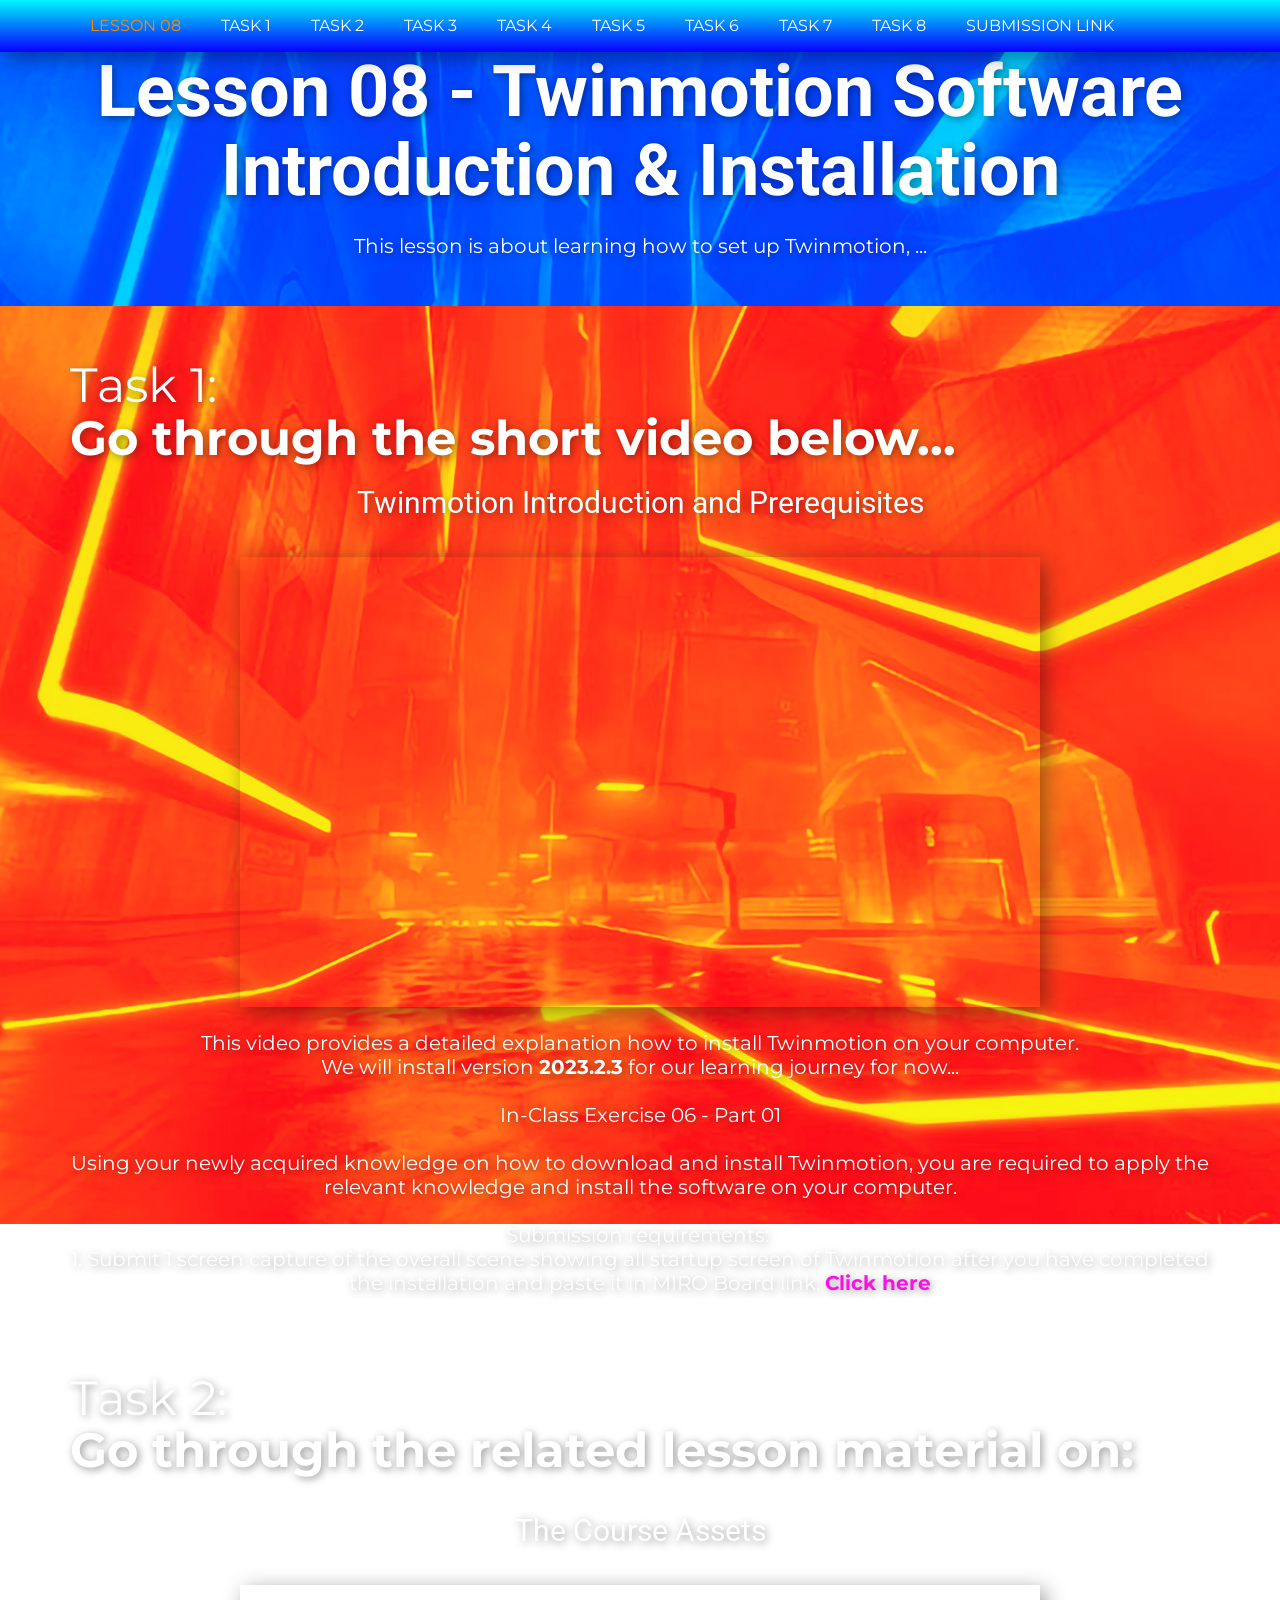
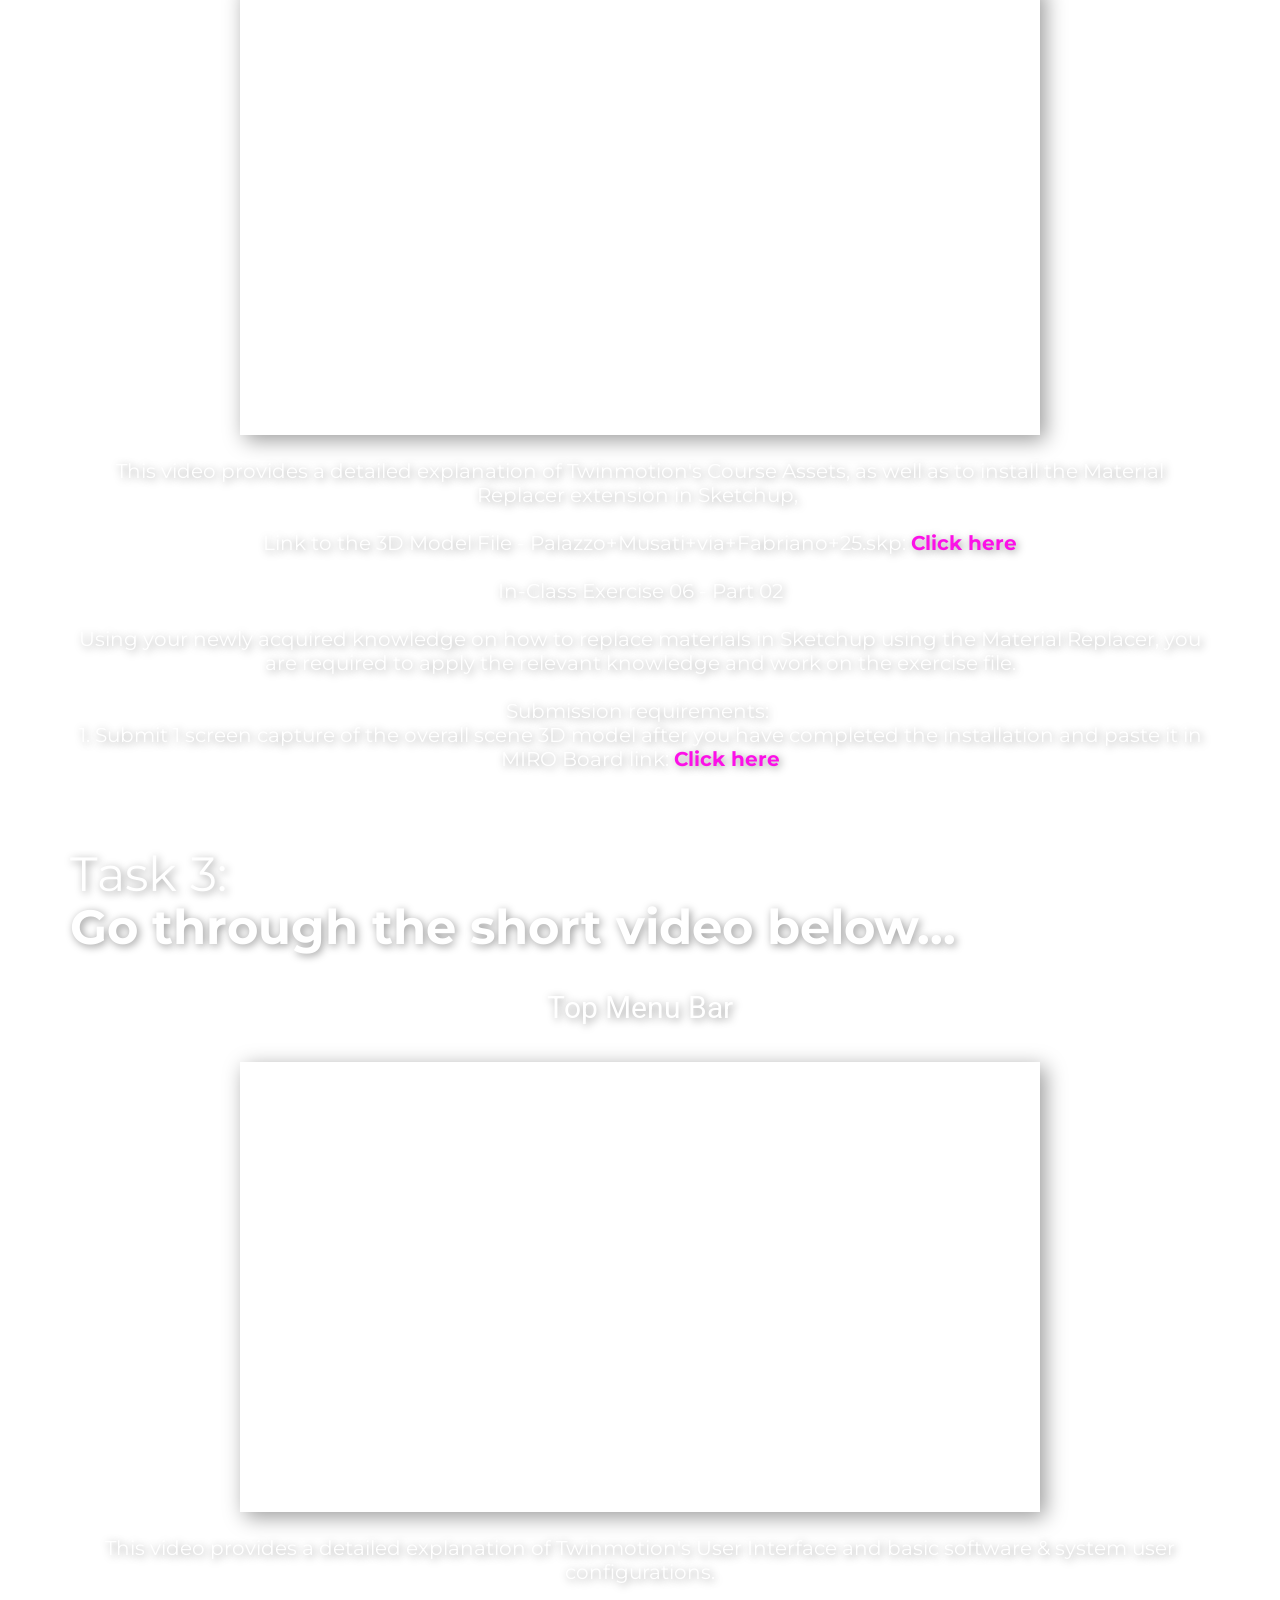
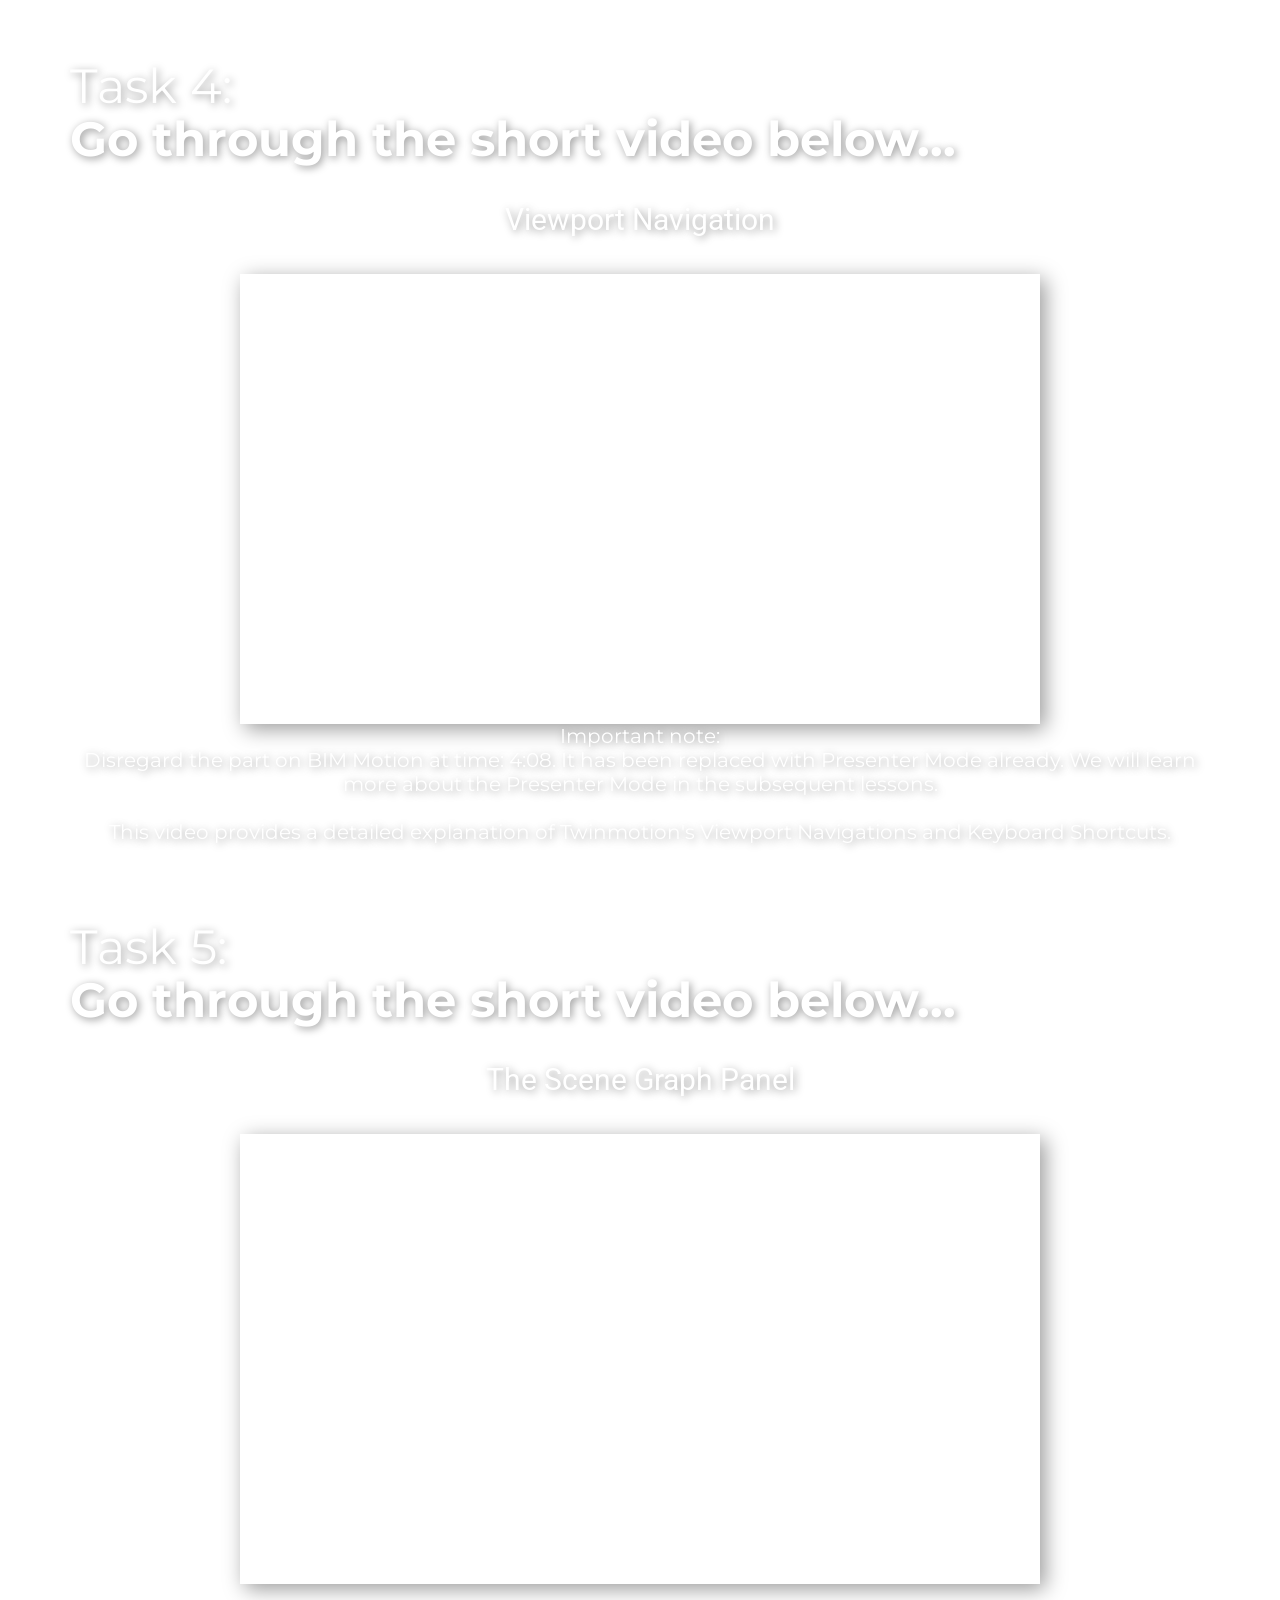
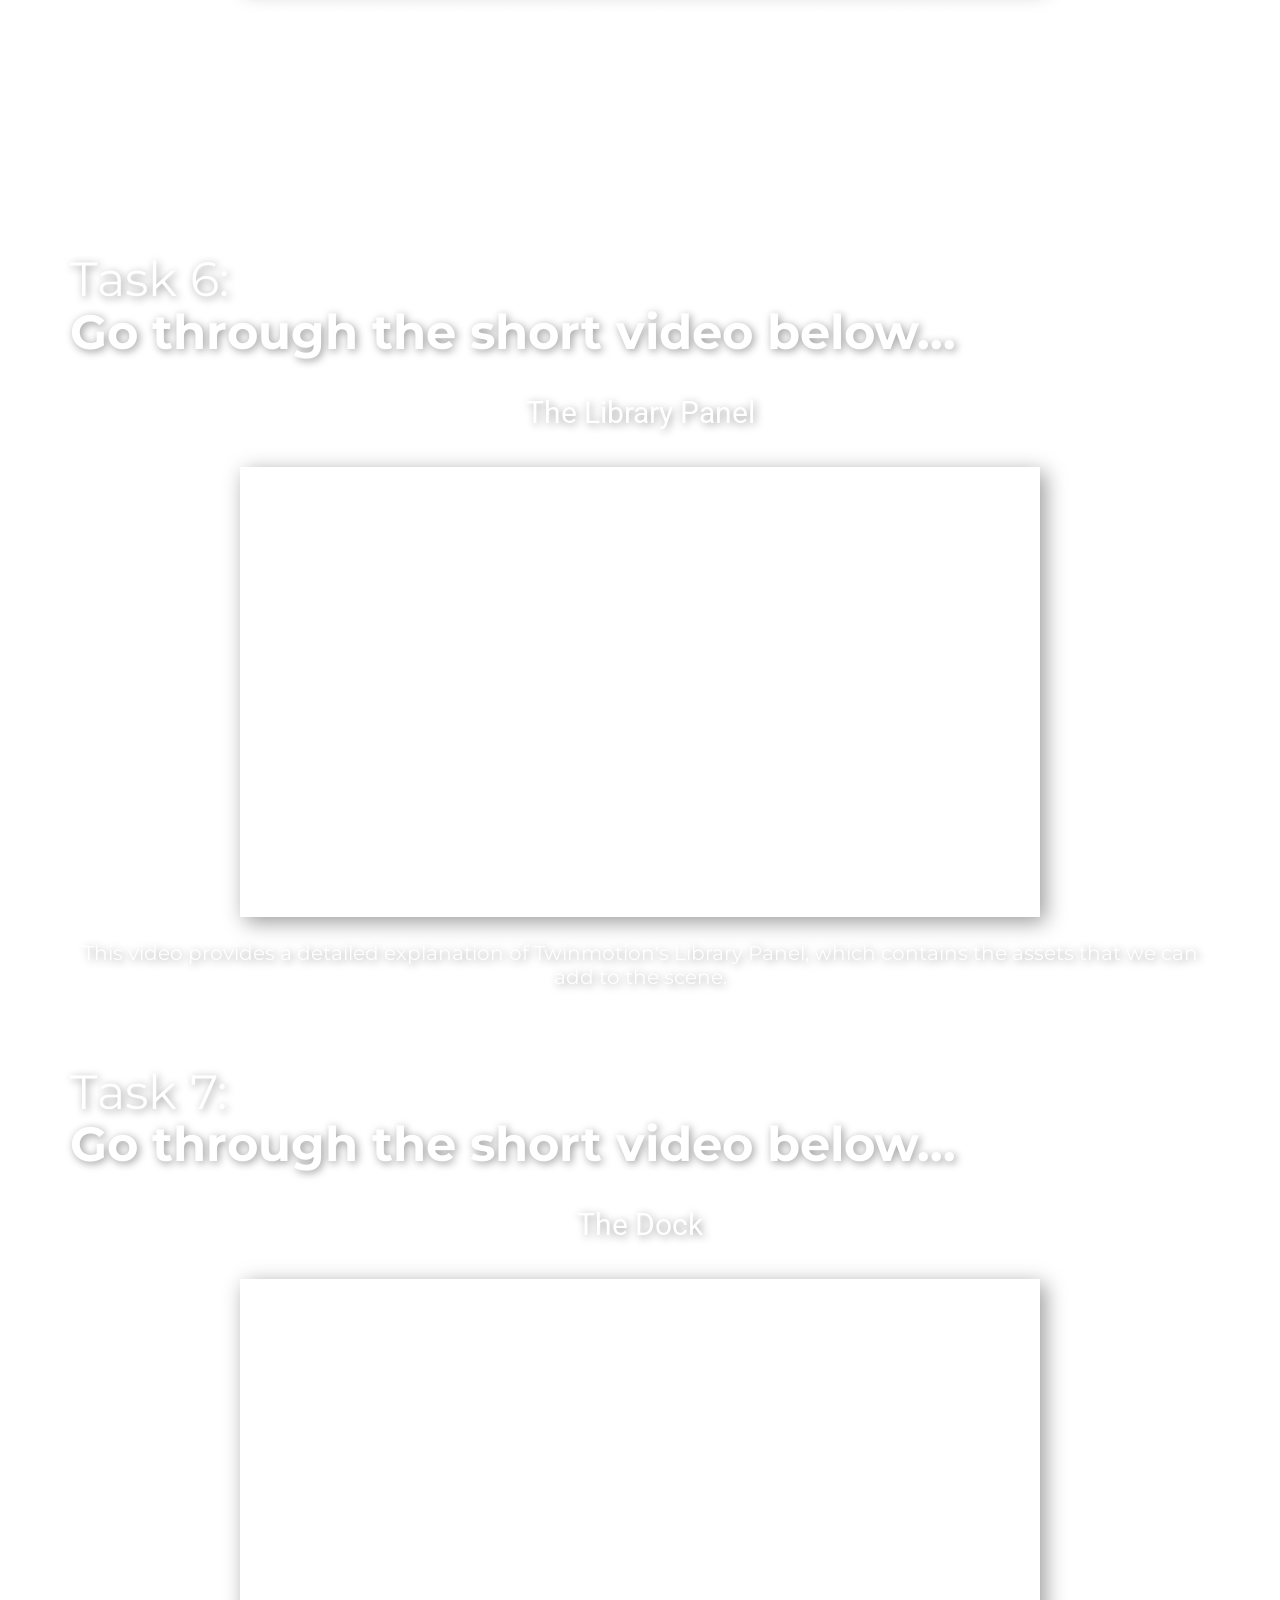
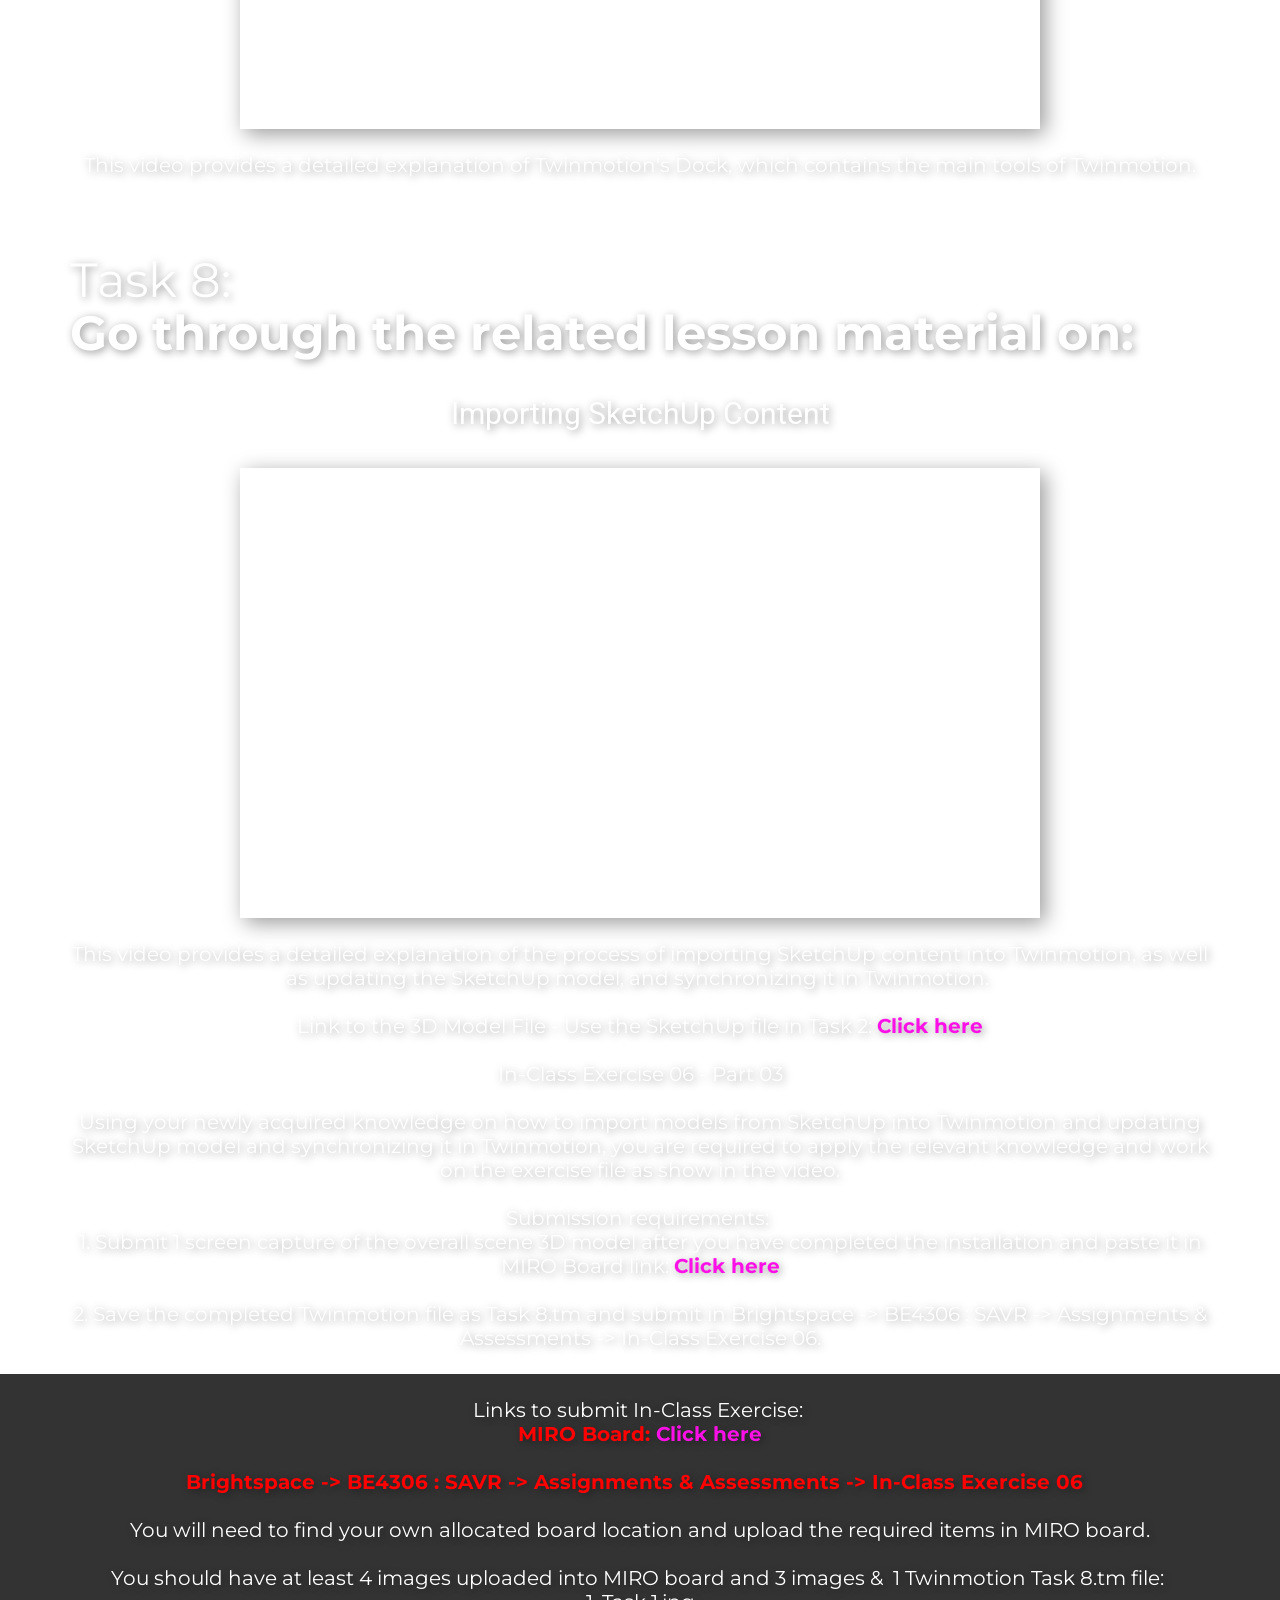
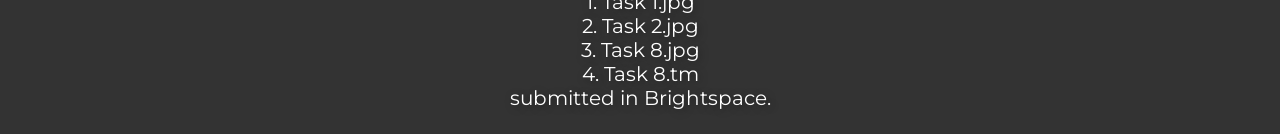
==== Lesson-08.html @ 8f40a0b5 "Add files via upload" ====
<!DOCTYPE html>
<html style="font-size: 16px;" lang="en"><head>
    <meta name="viewport" content="width=device-width, initial-scale=1.0">
    <meta charset="utf-8">
    <meta name="keywords" content="Lesson 01 -&nbsp;Lesson Title Name, Topic Title 01:Topic Name, Topic Title 02:Topic Name">
    <meta name="description" content="">
    <title>Lesson 08</title>
    <link rel="stylesheet" href="nicepage.css" media="screen">
<link rel="stylesheet" href="Lesson-08.css" media="screen">
    <script class="u-script" type="text/javascript" src="jquery.js" defer=""></script>
    <script class="u-script" type="text/javascript" src="nicepage.js" defer=""></script>
    <meta name="generator" content="Nicepage 5.11.4, nicepage.com">
    <link id="u-theme-google-font" rel="stylesheet" href="https://fonts.googleapis.com/css?family=Roboto:100,100i,300,300i,400,400i,500,500i,700,700i,900,900i|Open+Sans:300,300i,400,400i,500,500i,600,600i,700,700i,800,800i">
    <link id="u-page-google-font" rel="stylesheet" href="https://fonts.googleapis.com/css?family=Montserrat:100,100i,200,200i,300,300i,400,400i,500,500i,600,600i,700,700i,800,800i,900,900i">
    
    
    
    
    
    
    
    
    
    
    
    
    <script type="application/ld+json">{
		"@context": "http://schema.org",
		"@type": "Organization",
		"name": ""
}</script>
    <meta name="theme-color" content="#fc10e7">
    <meta property="og:title" content="Lesson 08">
    <meta property="og:type" content="website">
  <meta data-intl-tel-input-cdn-path="intlTelInput/"></head>
  <body class="u-body u-image u-overlap u-xl-mode" data-lang="en" style="background-position: 50% 50%; background-attachment: fixed; background-image: url(&quot;images/04.3.jpg&quot;);"><header class="u-box-shadow u-clearfix u-gradient u-header u-sticky u-sticky-53bc u-header" id="Menu"><div class="u-clearfix u-sheet u-valign-middle u-sheet-1">
        <nav class="u-align-right-md u-align-right-sm u-align-right-xs u-menu u-menu-one-level u-menu-open-right u-offcanvas u-menu-1">
          <div class="menu-collapse u-custom-font u-font-montserrat" style="font-size: 1rem; letter-spacing: 0px; text-transform: uppercase; font-weight: 500;">
            <a class="u-button-style u-custom-hover-color u-custom-left-right-menu-spacing u-custom-padding-bottom u-custom-text-active-color u-custom-text-color u-custom-text-hover-color u-custom-text-shadow u-custom-top-bottom-menu-spacing u-nav-link u-text-active-palette-1-base u-text-hover-palette-2-base u-text-white" href="#">
              <svg class="u-svg-link" viewBox="0 0 24 24"><use xmlns:xlink="http://www.w3.org/1999/xlink" xlink:href="#menu-hamburger"></use></svg>
              <svg class="u-svg-content" version="1.1" id="menu-hamburger" viewBox="0 0 16 16" x="0px" y="0px" xmlns:xlink="http://www.w3.org/1999/xlink" xmlns="http://www.w3.org/2000/svg"><g><rect y="1" width="16" height="2"></rect><rect y="7" width="16" height="2"></rect><rect y="13" width="16" height="2"></rect>
</g></svg>
            </a>
          </div>
          <div class="u-custom-menu u-nav-container">
            <ul class="u-custom-font u-font-montserrat u-nav u-unstyled u-nav-1"><li class="u-nav-item"><a class="u-button-style u-nav-link u-text-active-custom-color-5 u-text-body-alt-color u-text-hover-custom-color-4" href="Lesson-08.html" style="padding: 18px 20px;">Lesson 08</a>
</li><li class="u-nav-item"><a class="u-button-style u-nav-link u-text-active-custom-color-5 u-text-body-alt-color u-text-hover-custom-color-4" href="Lesson-08.html#Task1" style="padding: 18px 20px;">Task 1</a>
</li><li class="u-nav-item"><a class="u-button-style u-nav-link u-text-active-custom-color-5 u-text-body-alt-color u-text-hover-custom-color-4" href="Lesson-08.html#Task2" style="padding: 18px 20px;">Task 2</a>
</li><li class="u-nav-item"><a class="u-button-style u-nav-link u-text-active-custom-color-5 u-text-body-alt-color u-text-hover-custom-color-4" href="Lesson-08.html#Task3" style="padding: 18px 20px;">Task 3</a>
</li><li class="u-nav-item"><a class="u-button-style u-nav-link u-text-active-custom-color-5 u-text-body-alt-color u-text-hover-custom-color-4" href="Lesson-08.html#Task4" style="padding: 18px 20px;">Task 4</a>
</li><li class="u-nav-item"><a class="u-button-style u-nav-link u-text-active-custom-color-5 u-text-body-alt-color u-text-hover-custom-color-4" href="Lesson-08.html#Task5" style="padding: 18px 20px;">Task 5</a>
</li><li class="u-nav-item"><a class="u-button-style u-nav-link u-text-active-custom-color-5 u-text-body-alt-color u-text-hover-custom-color-4" href="Lesson-08.html#Task6" style="padding: 18px 20px;">Task 6</a>
</li><li class="u-nav-item"><a class="u-button-style u-nav-link u-text-active-custom-color-5 u-text-body-alt-color u-text-hover-custom-color-4" href="Lesson-08.html#Task7" style="padding: 18px 20px;">Task 7</a>
</li><li class="u-nav-item"><a class="u-button-style u-nav-link u-text-active-custom-color-5 u-text-body-alt-color u-text-hover-custom-color-4" href="Lesson-08.html#Task8" style="padding: 18px 20px;">Task 8</a>
</li><li class="u-nav-item"><a class="u-button-style u-nav-link u-text-active-custom-color-5 u-text-body-alt-color u-text-hover-custom-color-4" href="Lesson-08.html#Submission_Link" style="padding: 18px 20px;">Submission Link</a>
</li></ul>
          </div>
          <div class="u-custom-menu u-nav-container-collapse">
            <div class="u-black u-container-style u-inner-container-layout u-opacity u-opacity-75 u-sidenav">
              <div class="u-inner-container-layout u-sidenav-overflow">
                <div class="u-menu-close"></div>
                <ul class="u-align-center u-nav u-popupmenu-items u-unstyled u-nav-2"><li class="u-nav-item"><a class="u-button-style u-nav-link" href="Lesson-08.html">Lesson 08</a>
</li><li class="u-nav-item"><a class="u-button-style u-nav-link" href="Lesson-08.html#Task1">Task 1</a>
</li><li class="u-nav-item"><a class="u-button-style u-nav-link" href="Lesson-08.html#Task2">Task 2</a>
</li><li class="u-nav-item"><a class="u-button-style u-nav-link" href="Lesson-08.html#Task3">Task 3</a>
</li><li class="u-nav-item"><a class="u-button-style u-nav-link" href="Lesson-08.html#Task4">Task 4</a>
</li><li class="u-nav-item"><a class="u-button-style u-nav-link" href="Lesson-08.html#Task5">Task 5</a>
</li><li class="u-nav-item"><a class="u-button-style u-nav-link" href="Lesson-08.html#Task6">Task 6</a>
</li><li class="u-nav-item"><a class="u-button-style u-nav-link" href="Lesson-08.html#Task7">Task 7</a>
</li><li class="u-nav-item"><a class="u-button-style u-nav-link" href="Lesson-08.html#Task8">Task 8</a>
</li><li class="u-nav-item"><a class="u-button-style u-nav-link" href="Lesson-08.html#Submission_Link">Submission Link</a>
</li></ul>
              </div>
            </div>
            <div class="u-black u-menu-overlay u-opacity u-opacity-25"></div>
          </div>
        </nav>
      </div><style class="u-sticky-style" data-style-id="53bc">.u-sticky-fixed.u-sticky-53bc, .u-body.u-sticky-fixed .u-sticky-53bc {
box-shadow: 5px 5px 20px 0 rgba(0,0,0,0.4) !important
}</style></header>
    <section class="skrollable u-clearfix u-section-1" id="Lesson_Title">
      <div class="u-clearfix u-sheet u-sheet-1">
        <h1 class="u-align-center u-text u-text-body-alt-color u-title u-text-1"> Lesson 08 - ​Twinmotion Software Introduction &amp; Installation</h1>
      </div>
    </section>
    <section class="skrollable u-clearfix u-section-2" id="Lesson_Header">
      <div class="u-clearfix u-sheet u-sheet-1">
        <h4 class="u-align-center u-text u-text-body-alt-color u-text-1">
          <br> This lesson is about learning how to set up Twinmotion, ...<br>
          <br>
        </h4>
      </div>
    </section>
    <section class="skrollable u-clearfix u-image u-parallax u-section-3" id="Task1" data-image-width="1920" data-image-height="1920">
      <div class="u-clearfix u-sheet u-valign-bottom u-sheet-1">
        <h2 class="u-text u-text-body-alt-color u-text-1">
          <span style="font-weight: 400;">
            <br>Task 1:
          </span>
          <br>Go through the short video below...
        </h2>
        <h3 class="u-align-center u-text u-text-body-alt-color u-text-2"> Twinmotion Introduction and Prerequisites<br>
          <br>
        </h3>
        <div class="u-align-center u-video u-video-contain-lg u-video-contain-md u-video-contain-sm u-video-contain-xs u-video-1">
          <div class="embed-responsive embed-responsive-1">
            <iframe style="position: absolute;top: 0;left: 0;width: 100%;height: 100%;" class="embed-responsive-item" src="https://www.youtube.com/embed/ueCck-dJ_vw?mute=0&amp;showinfo=0&amp;controls=1&amp;start=0" frameborder="0" allowfullscreen=""></iframe>
          </div>
        </div>
        <h4 class="u-align-center u-text u-text-body-alt-color u-text-3">
          <br> This video provides a detailed explanation how to install Twinmotion on your computer.<br>We will install version <span style="font-weight: 700;">2023.2.3</span> for our learning journey for now...<br>
          <br>In-Class Exercise 06 - Part 01<br>
          <br>Using your newly acquired knowledge on how to download and install Twinmotion, you are required to apply the relevant knowledge and install the software on your computer.<br>
          <br>Submission requirements:&nbsp;<br>1. Submit 1 screen capture of the overall scene showing all startup screen of Twinmotion after you have completed the installation and paste it in MIRO Board link:&nbsp;<a href="https://miro.com/app/board/uXjVNheZD0U=/?share_link_id=356570578776" target="_blank" class="u-active-none u-border-none u-btn u-button-style u-hover-none u-none u-text-palette-1-base u-btn-1">Click here</a>
          <br>
          <br>
        </h4>
      </div>
    </section>
    <section class="skrollable u-clearfix u-image u-parallax u-section-4" id="Task2" data-image-width="1920" data-image-height="1920">
      <div class="u-clearfix u-sheet u-valign-middle u-sheet-1">
        <h2 class="u-text u-text-body-alt-color u-text-1">
          <span style="font-weight: 400;">
            <br>Task 2:
          </span>
          <br> Go through the related lesson material on:
        </h2>
        <h3 class="u-align-center u-text u-text-body-alt-color u-text-2">
          <br>The Course Assets<br>
          <br>
        </h3>
        <div class="u-align-center u-video u-video-contain-lg u-video-contain-md u-video-contain-sm u-video-contain-xs u-video-1">
          <div class="embed-responsive embed-responsive-1">
            <iframe style="position: absolute;top: 0;left: 0;width: 100%;height: 100%;" class="embed-responsive-item" src="https://www.youtube.com/embed/tgaKAxeiLtQ?mute=0&amp;showinfo=0&amp;controls=1&amp;start=0" frameborder="0" allowfullscreen=""></iframe>
          </div>
        </div>
        <h4 class="u-align-center u-text u-text-body-alt-color u-text-3">
          <br>This video provides a detailed explanation of Twinmotion's Course Assets, as well as to install the Material Replacer extension in Sketchup,&nbsp;<br>
          <br>Link to the 3D Model File - ​​Palazzo+Musati+via+Fabriano+25.skp:&nbsp;<a href="https://drive.google.com/file/d/1JNpQpiSAIj2zgz4zpXf686nQb-SX5LO8/view?usp=drive_link" target="_blank" class="u-active-none u-border-none u-btn u-button-link u-button-style u-hover-none u-none u-text-palette-1-base u-btn-1">Click here</a>
          <br>
          <br>In-Class Exercise 06 - Part 02<br>
          <br>Using your newly acquired knowledge on how to replace materials in Sketchup using the Material Replacer, you are required to apply the relevant knowledge and work on the exercise file.<br>
          <br>Submission requirements:&nbsp;<br>1. Submit 1 screen capture of the overall scene 3D model after you have completed the installation and paste it in MIRO Board link:&nbsp;<a href="https://miro.com/app/board/uXjVNheZD0U=/?share_link_id=356570578776" target="_blank" class="u-active-none u-border-none u-btn u-button-style u-hover-none u-none u-text-palette-1-base u-btn-2">Click here</a>
          <br>
          <br>
        </h4>
      </div>
    </section>
    <section class="skrollable u-clearfix u-image u-parallax u-section-5" id="Task3" data-image-width="1920" data-image-height="1920">
      <div class="u-clearfix u-sheet u-valign-middle u-sheet-1">
        <h2 class="u-text u-text-body-alt-color u-text-1">
          <br>
          <span style="font-weight: 400;">Task 3:</span>
          <br> Go through the short video below...
        </h2>
        <h3 class="u-align-center u-text u-text-body-alt-color u-text-2">
          <br>Top Menu Bar<br>
          <br>
        </h3>
        <div class="u-align-center u-video u-video-contain-lg u-video-contain-md u-video-contain-sm u-video-contain-xs u-video-1">
          <div class="embed-responsive embed-responsive-1">
            <iframe style="position: absolute;top: 0;left: 0;width: 100%;height: 100%;" class="embed-responsive-item" src="https://www.youtube.com/embed/JDjd8aTCgFs?mute=0&amp;showinfo=0&amp;controls=1&amp;start=0" frameborder="0" allowfullscreen=""></iframe>
          </div>
        </div>
        <h4 class="u-align-center u-text u-text-body-alt-color u-text-3">
          <br> This video provides a detailed explanation of Twinmotion's User Interface and basic software &amp; system user configurations.<br>
          <br>
        </h4>
      </div>
    </section>
    <section class="skrollable u-clearfix u-image u-parallax u-section-6" id="Task4" data-image-width="1920" data-image-height="1920">
      <div class="u-clearfix u-sheet u-sheet-1">
        <h2 class="u-text u-text-body-alt-color u-text-1">
          <br>
          <span style="font-weight: 400;">Task 4:</span>
          <br> Go through the short video below...
        </h2>
        <h3 class="u-align-center u-text u-text-body-alt-color u-text-2">
          <br>Viewport Navigation<br>
          <br>
        </h3>
        <div class="u-align-center u-video u-video-contain-lg u-video-contain-md u-video-contain-sm u-video-contain-xs u-video-1">
          <div class="embed-responsive embed-responsive-1">
            <iframe style="position: absolute;top: 0;left: 0;width: 100%;height: 100%;" class="embed-responsive-item" src="https://www.youtube.com/embed/MrEIB4XxGSY?mute=0&amp;showinfo=0&amp;controls=1&amp;start=0" frameborder="0" allowfullscreen=""></iframe>
          </div>
        </div>
        <h4 class="u-align-center u-text u-text-body-alt-color u-text-3">Important note:<br>Disregard the part on BIM Motion at time: 4:08. It has been replaced with Presenter Mode already. We will learn more about the Presenter Mode in the subsequent lessons.<br>
          <br>This video provides a detailed explanation of Twinmotion's Viewport Navigations and Keyboard Shortcuts.<br>
          <br>
        </h4>
      </div>
    </section>
    <section class="skrollable u-clearfix u-image u-parallax u-section-7" id="Task5" data-image-width="1920" data-image-height="1920">
      <div class="u-clearfix u-sheet u-sheet-1">
        <h2 class="u-text u-text-body-alt-color u-text-1">
          <br>
          <span style="font-weight: 400;">Task 5:</span>
          <br> Go through the short video below...
        </h2>
        <h3 class="u-align-center u-text u-text-body-alt-color u-text-2">
          <br> The Scene Graph Panel<br>
          <br>
        </h3>
        <div class="u-align-center u-video u-video-contain-lg u-video-contain-md u-video-contain-sm u-video-contain-xs u-video-1">
          <div class="embed-responsive embed-responsive-1">
            <iframe style="position: absolute;top: 0;left: 0;width: 100%;height: 100%;" class="embed-responsive-item" src="https://www.youtube.com/embed/sr4-I4_GOpU?mute=0&amp;showinfo=0&amp;controls=1&amp;start=0" frameborder="0" allowfullscreen=""></iframe>
          </div>
        </div>
        <h4 class="u-align-center u-text u-text-body-alt-color u-text-3">
          <br> This video provides a detailed explanation of Twinmotion's Scenegraph Panel, this feature will allow us to organize the scene effectively, filter and select objects efficiently.<br>
          <br>One key aspect to remember: Select the object and then press the "F" key will allow us to quickly jump to the selected object and focus on it; also the "G" key will show/hide the helper icons.<br>
          <br>Scene statistics will also provide us a very clear idea of whether our hardware is able to handle the scene or not.<br>
          <br>
        </h4>
      </div>
    </section>
    <section class="skrollable u-clearfix u-image u-parallax u-section-8" id="Task6" data-image-width="1920" data-image-height="1920">
      <div class="u-clearfix u-sheet u-valign-middle u-sheet-1">
        <h2 class="u-text u-text-body-alt-color u-text-1">
          <span style="font-weight: 400;">
            <br>Task 6:
          </span>
          <br> Go through the short video below...
        </h2>
        <h3 class="u-align-center u-text u-text-body-alt-color u-text-2">
          <br>The Library Panel<br>
          <br>
        </h3>
        <div class="u-align-center u-video u-video-contain-lg u-video-contain-md u-video-contain-sm u-video-contain-xs u-video-1">
          <div class="embed-responsive embed-responsive-1">
            <iframe style="position: absolute;top: 0;left: 0;width: 100%;height: 100%;" class="embed-responsive-item" src="https://www.youtube.com/embed/aobt5hBCV44?mute=0&amp;showinfo=0&amp;controls=1&amp;start=0" frameborder="0" allowfullscreen=""></iframe>
          </div>
        </div>
        <h4 class="u-align-center u-text u-text-body-alt-color u-text-3">
          <br> This video provides a detailed explanation of Twinmotion's Library Panel, which contains the assets that we can add to the scene.<br>
          <br>
        </h4>
      </div>
    </section>
    <section class="skrollable u-clearfix u-image u-parallax u-section-9" id="Task7" data-image-width="1920" data-image-height="1920">
      <div class="u-clearfix u-sheet u-valign-middle u-sheet-1">
        <h2 class="u-text u-text-body-alt-color u-text-1">
          <span style="font-weight: 400;">
            <br>Task 7:
          </span>
          <br>Go through the short video below...
        </h2>
        <h3 class="u-align-center u-text u-text-body-alt-color u-text-2">
          <br>The Dock<br>
          <br>
        </h3>
        <div class="u-align-center u-video u-video-contain-lg u-video-contain-md u-video-contain-sm u-video-contain-xs u-video-1">
          <div class="embed-responsive embed-responsive-1">
            <iframe style="position: absolute;top: 0;left: 0;width: 100%;height: 100%;" class="embed-responsive-item" src="https://www.youtube.com/embed/eU22Zp2LoOI?mute=0&amp;showinfo=0&amp;controls=1&amp;start=0" frameborder="0" allowfullscreen=""></iframe>
          </div>
        </div>
        <h4 class="u-align-center u-text u-text-body-alt-color u-text-3">
          <br> This video provides a detailed explanation of Twinmotion's Dock, which contains the main tools of Twinmotion.<br>
          <br>
        </h4>
      </div>
    </section>
    <section class="skrollable u-clearfix u-image u-parallax u-section-10" id="Task8" data-image-width="1920" data-image-height="1920">
      <div class="u-clearfix u-sheet u-valign-middle u-sheet-1">
        <h2 class="u-text u-text-body-alt-color u-text-1">
          <span style="font-weight: 400;">
            <br>Task 8:
          </span>
          <br> Go through the related lesson material on:
        </h2>
        <h3 class="u-align-center u-text u-text-body-alt-color u-text-2">
          <br>Importing SketchUp Content<br>
          <br>
        </h3>
        <div class="u-align-center u-video u-video-contain-lg u-video-contain-md u-video-contain-sm u-video-contain-xs u-video-1">
          <div class="embed-responsive embed-responsive-1">
            <iframe style="position: absolute;top: 0;left: 0;width: 100%;height: 100%;" class="embed-responsive-item" src="https://www.youtube.com/embed/iAF2apJAC7Y?mute=0&amp;showinfo=0&amp;controls=1&amp;start=0" frameborder="0" allowfullscreen=""></iframe>
          </div>
        </div>
        <h4 class="u-align-center u-text u-text-body-alt-color u-text-3">
          <br>This video provides a detailed explanation of the process of importing SketchUp content into Twinmotion, as well as updating the SketchUp model, and synchronizing it in Twinmotion.&nbsp;<br>
          <br>Link to the 3D Model File - ​​Use the SketchUp file in Task 2:&nbsp;<a href="https://drive.google.com/file/d/1JNpQpiSAIj2zgz4zpXf686nQb-SX5LO8/view?usp=drive_link" target="_blank" class="u-active-none u-border-none u-btn u-button-link u-button-style u-hover-none u-none u-text-palette-1-base u-btn-1">Click here</a>
          <br>
          <br>In-Class Exercise 06 - Part 03<br>
          <br>Using your newly acquired knowledge on how to import models from SketchUp into Twinmotion and updating SketchUp model and synchronizing it in Twinmotion,&nbsp;you are required to apply the relevant knowledge and work on the exercise file as show in the video.<br>
          <br>Submission requirements:&nbsp;<br>1. Submit 1 screen capture of the overall scene 3D model after you have completed the installation and paste it in MIRO Board link:&nbsp;<a href="https://miro.com/app/board/uXjVNheZD0U=/?share_link_id=356570578776" target="_blank" class="u-active-none u-border-none u-btn u-button-style u-hover-none u-none u-text-palette-1-base u-btn-2">Click here</a>
          <br>
          <br>2. Save the  completed Twinmotion file as Task 8.tm and&nbsp;submit in ​Brightspace -&gt; BE4306 : SAVR -&gt; Assignments &amp; Assessments -&gt; In-Class Exercise 06.<br>
          <br>
        </h4>
      </div>
    </section>
    <section class="u-clearfix u-grey-80 u-section-11" id="Submission_Link">
      <div class="u-clearfix u-sheet u-sheet-1">
        <h5 class="u-align-center u-text u-text-1">
          <br> Links to submit In-Class Exercise:&nbsp;<span style="font-weight: 700;" class="u-text-custom-color-1">
            <br>MIRO Board:&nbsp;<a href="https://miro.com/app/board/uXjVNheZD0U=/?share_link_id=356570578776" target="_blank" class="u-active-none u-border-none u-btn u-button-style u-hover-none u-none u-text-palette-1-base u-btn-1">Click here</a>
            <br>
            <br>Brightspace -&gt; BE4306 : SAVR -&gt; Assignments &amp; Assessments -&gt; In-Class Exercise 06
          </span>&nbsp;<br>
          <br> You will need to find your own allocated board location and upload the required items in MIRO board.<br>
          <br>You should have at least&nbsp;4 images uploaded into MIRO board&nbsp;and&nbsp;3&nbsp;images &amp;&nbsp;&nbsp;1 Twinmotion Task 8.tm file:&nbsp;<br>1. Task 1.jpg<br>2. Task 2.jpg<br>3. Task 8.jpg<br>4.&nbsp;​Task 8.tm<br>submitted in Brightspace.<br>
          <br>
        </h5>
      </div>
    </section>
    <style class="u-overlap-style">.u-overlap:not(.u-sticky-scroll) .u-header {
background-color: #fc10e7 !important; background-image: linear-gradient(#00f5fa, #0900ff) !important
}</style>

</body></html>
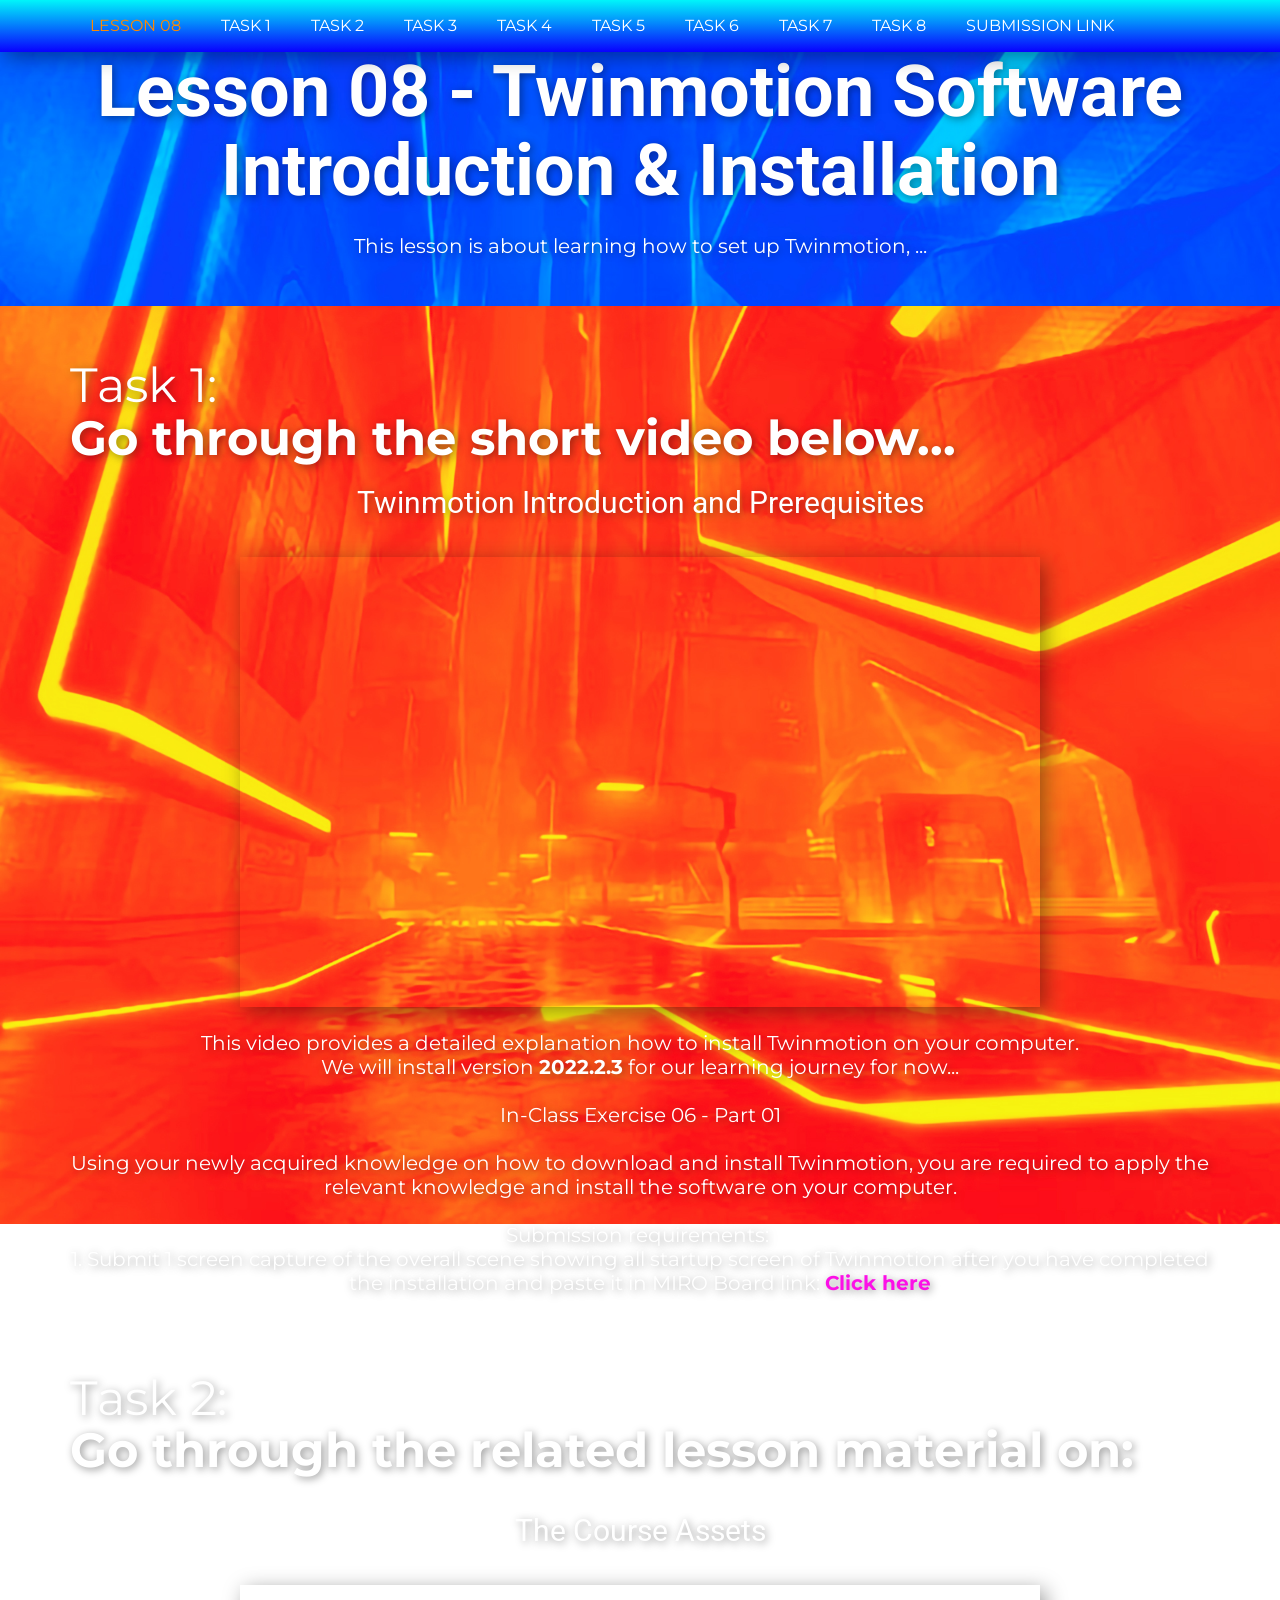
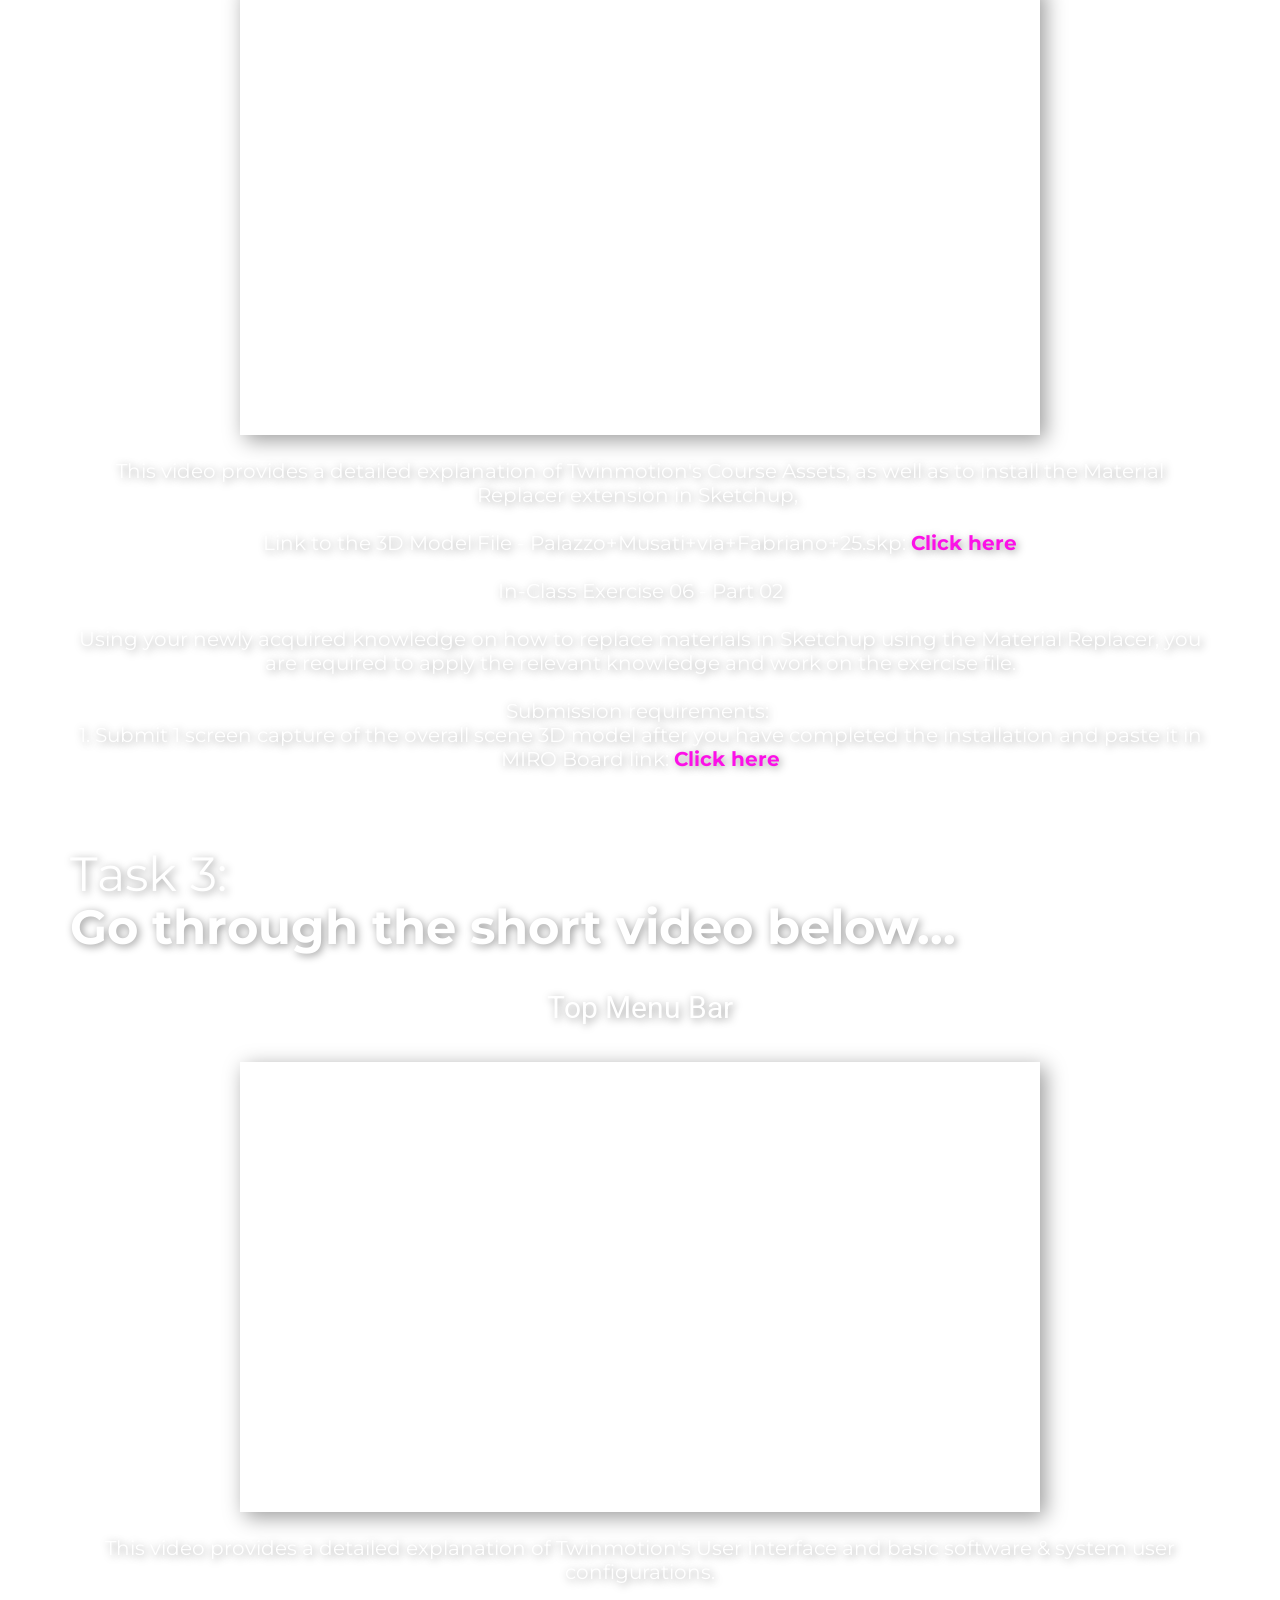
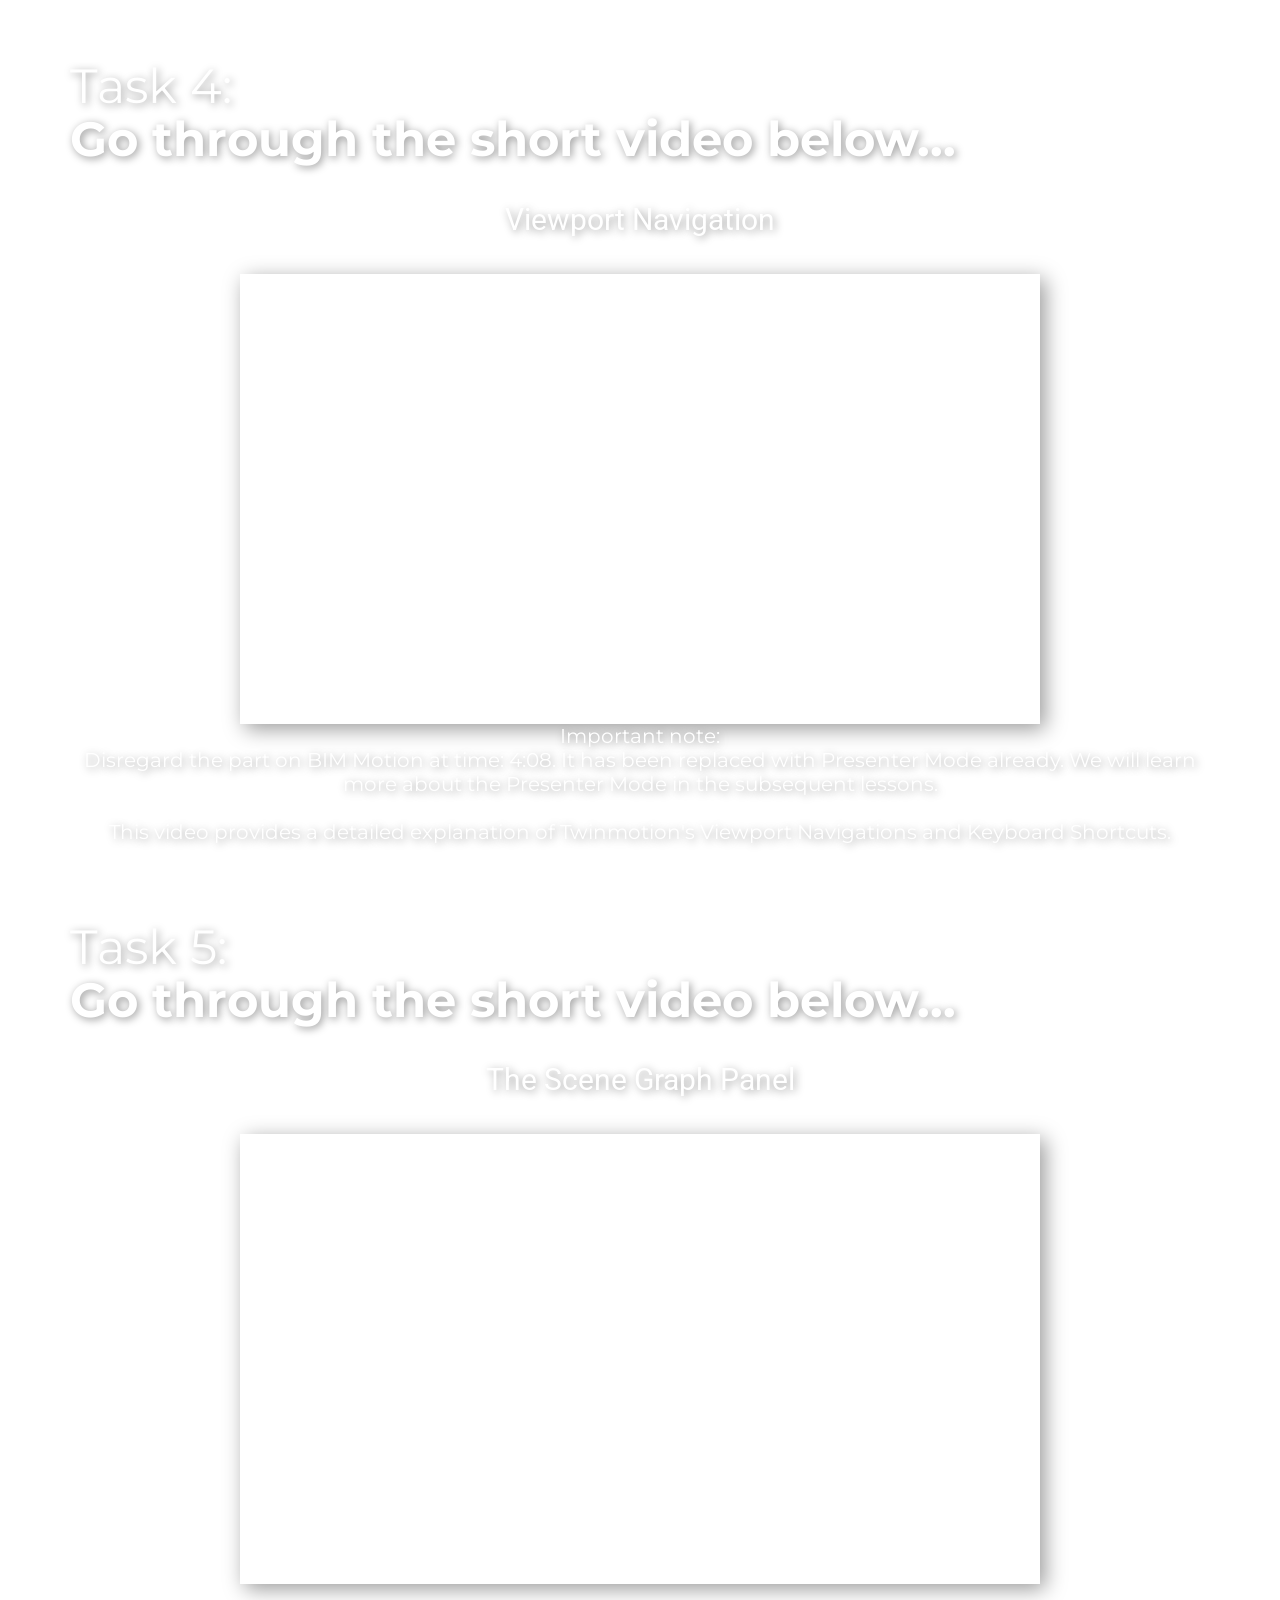
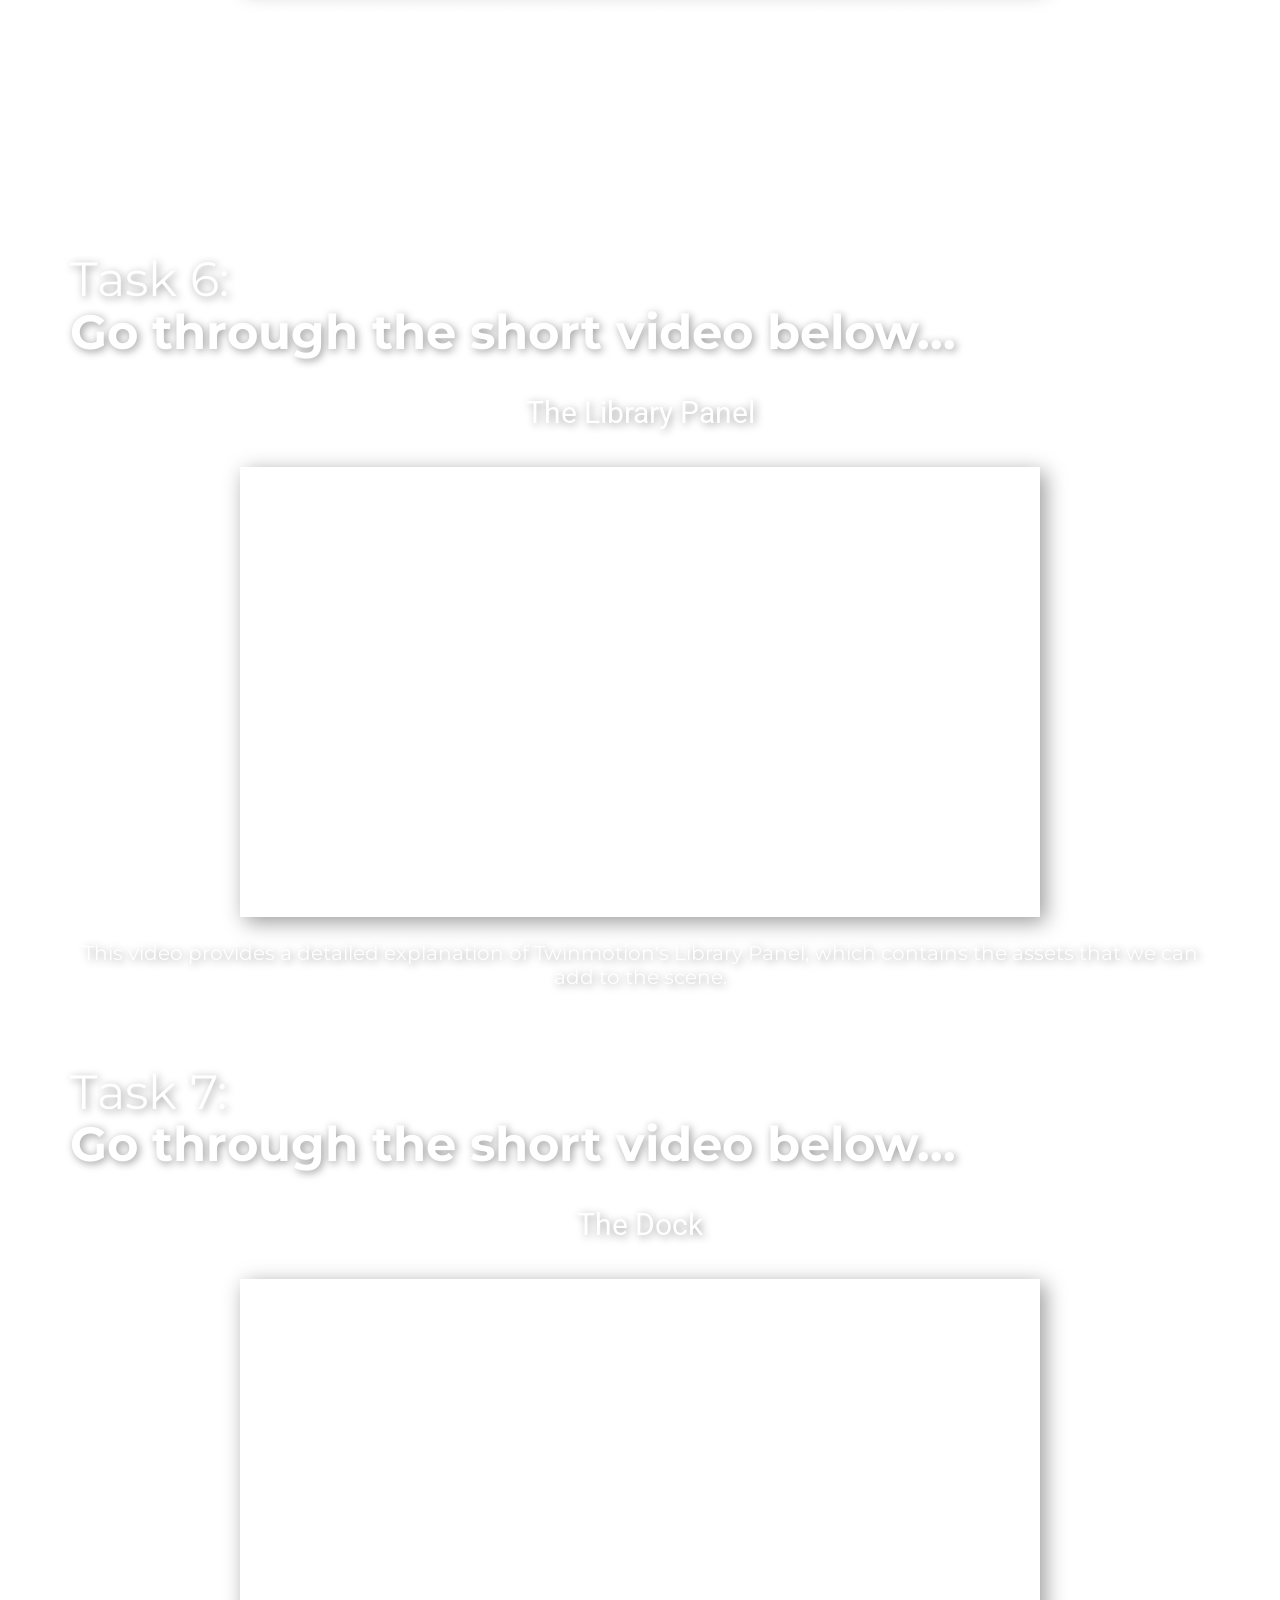
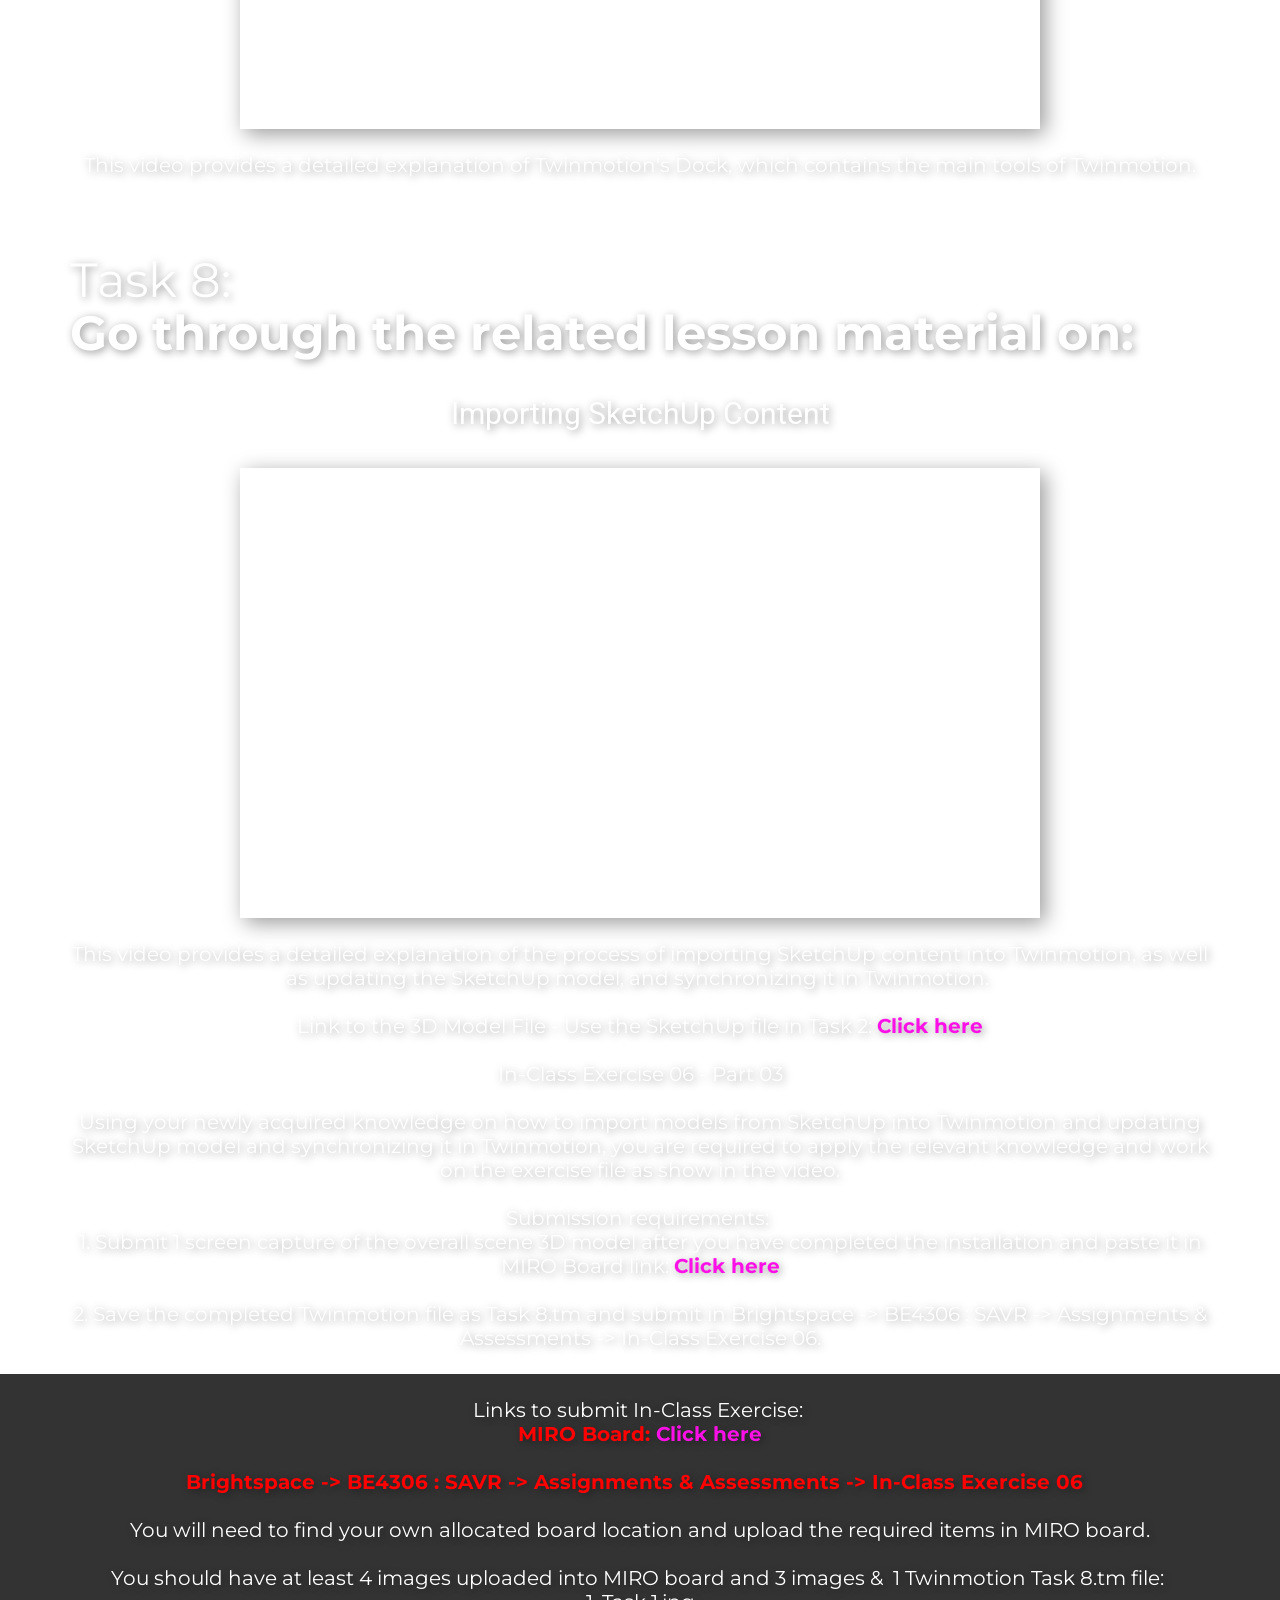
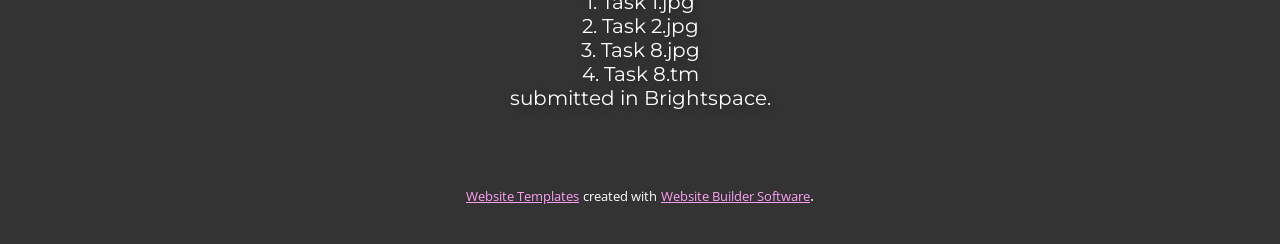
==== commit 8299de7e: "Add files via upload" ====
--- a/Lesson-08.html
+++ b/Lesson-08.html
@@ -108,10 +108,10 @@
           </div>
         </div>
         <h4 class="u-align-center u-text u-text-body-alt-color u-text-3">
-          <br> This video provides a detailed explanation how to install Twinmotion on your computer.<br>We will install version <span style="font-weight: 700;">2023.2.3</span> for our learning journey for now...<br>
+          <br> This video provides a detailed explanation how to install Twinmotion on your computer.<br>We will install version <span style="font-weight: 700;">2022.2.3</span> for our learning journey for now...<br>
           <br>In-Class Exercise 06 - Part 01<br>
           <br>Using your newly acquired knowledge on how to download and install Twinmotion, you are required to apply the relevant knowledge and install the software on your computer.<br>
-          <br>Submission requirements:&nbsp;<br>1. Submit 1 screen capture of the overall scene showing all startup screen of Twinmotion after you have completed the installation and paste it in MIRO Board link:&nbsp;<a href="https://miro.com/app/board/uXjVNheZD0U=/?share_link_id=356570578776" target="_blank" class="u-active-none u-border-none u-btn u-button-style u-hover-none u-none u-text-palette-1-base u-btn-1">Click here</a>
+          <br>Submission requirements:&nbsp;<br>1. Submit 1 screen capture of the overall scene showing all startup screen of Twinmotion after you have completed the installation and paste it in MIRO Board link:&nbsp;<a href="https://miro.com/app/board/uXjVNheZD0U=/" target="_blank" class="u-active-none u-border-none u-btn u-button-style u-hover-none u-none u-text-palette-1-base u-btn-1">Click here</a>
           <br>
           <br>
         </h4>
@@ -294,7 +294,7 @@
       <div class="u-clearfix u-sheet u-sheet-1">
         <h5 class="u-align-center u-text u-text-1">
           <br> Links to submit In-Class Exercise:&nbsp;<span style="font-weight: 700;" class="u-text-custom-color-1">
-            <br>MIRO Board:&nbsp;<a href="https://miro.com/app/board/uXjVNheZD0U=/?share_link_id=356570578776" target="_blank" class="u-active-none u-border-none u-btn u-button-style u-hover-none u-none u-text-palette-1-base u-btn-1">Click here</a>
+            <br>MIRO Board:&nbsp;<a href="https://miro.com/app/board/uXjVNheZD0U=/" target="_blank" class="u-active-none u-border-none u-btn u-button-style u-hover-none u-none u-text-palette-1-base u-btn-1">Click here</a>
             <br>
             <br>Brightspace -&gt; BE4306 : SAVR -&gt; Assignments &amp; Assessments -&gt; In-Class Exercise 06
           </span>&nbsp;<br>
@@ -307,5 +307,19 @@
     <style class="u-overlap-style">.u-overlap:not(.u-sticky-scroll) .u-header {
 background-color: #fc10e7 !important; background-image: linear-gradient(#00f5fa, #0900ff) !important
 }</style>
-
+    
+    
+    <footer class="u-align-center u-clearfix u-footer u-grey-80 u-footer" id="sec-da6d"><div class="u-clearfix u-sheet u-sheet-1"></div></footer>
+    <section class="u-backlink u-clearfix u-grey-80">
+      <a class="u-link" href="https://nicepage.com/website-templates" target="_blank">
+        <span>Website Templates</span>
+      </a>
+      <p class="u-text">
+        <span>created with</span>
+      </p>
+      <a class="u-link" href="" target="_blank">
+        <span>Website Builder Software</span>
+      </a>. 
+    </section>
+  
 </body></html>
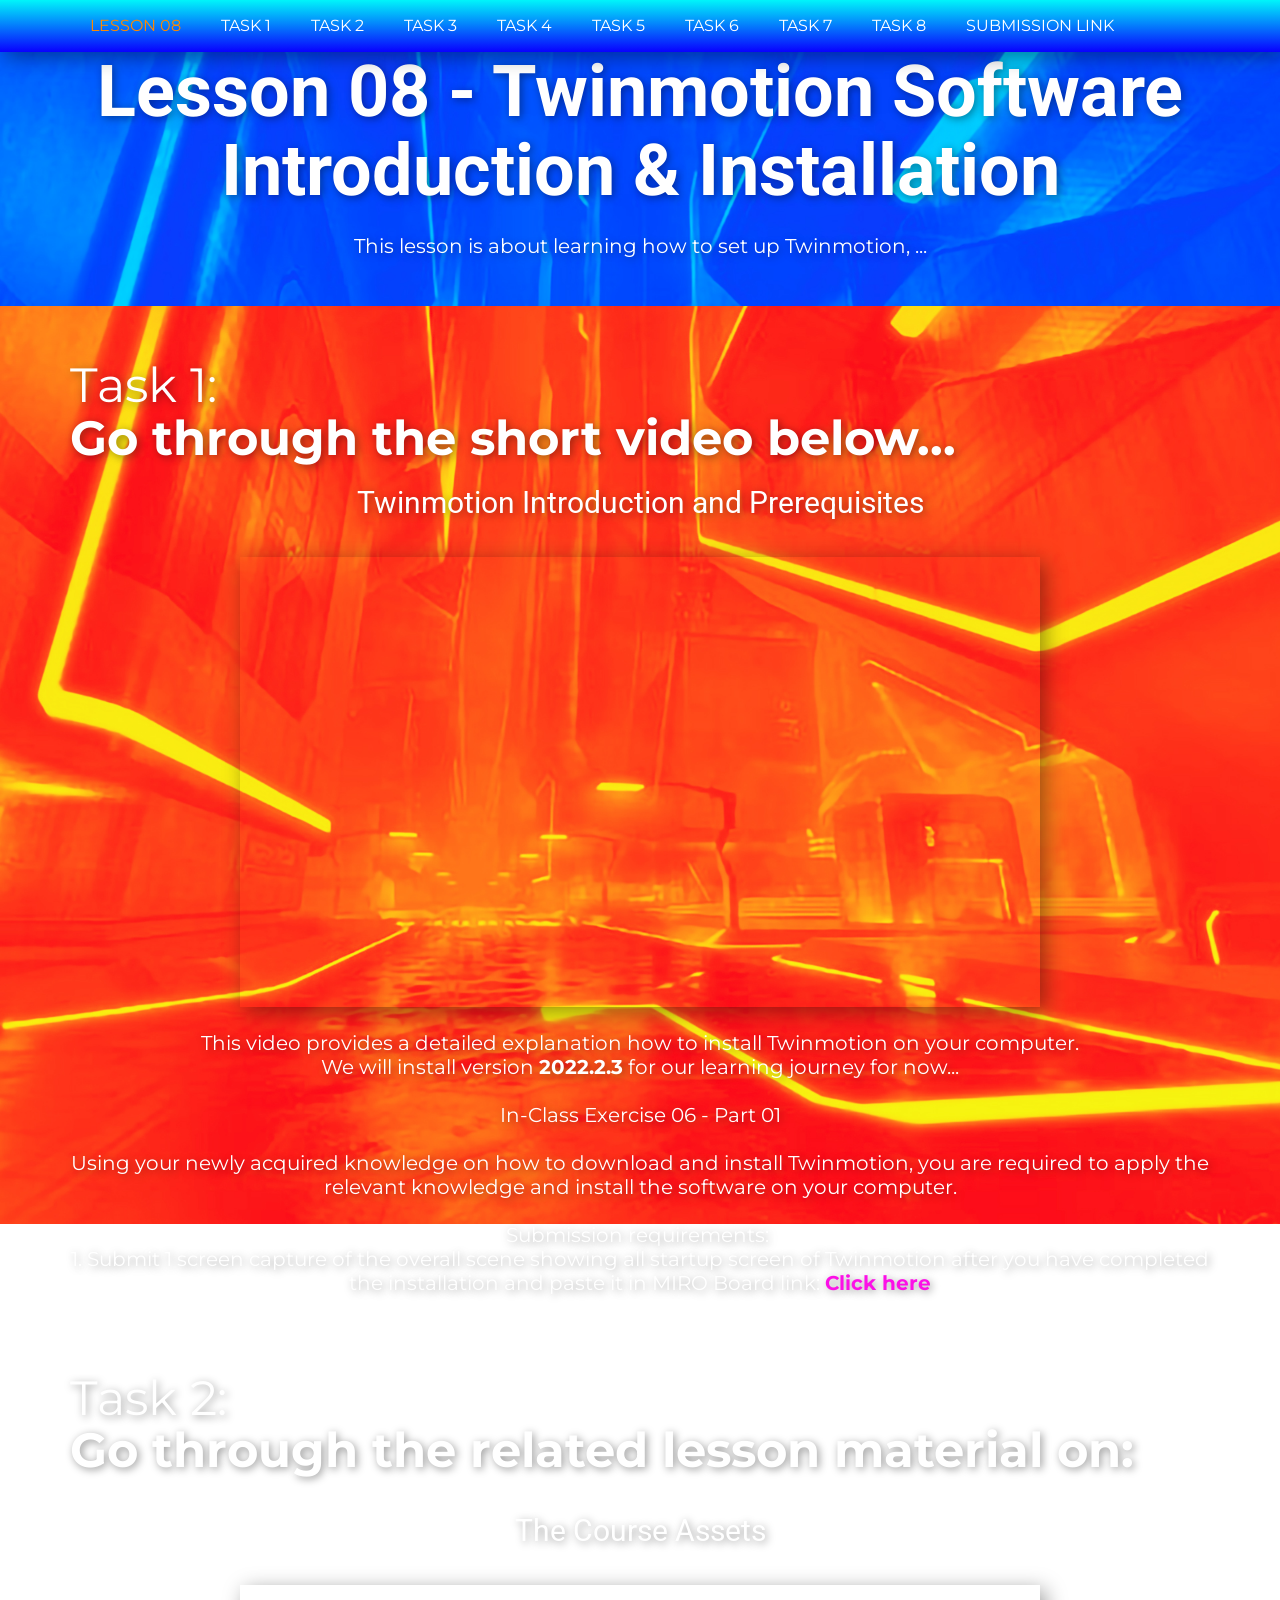
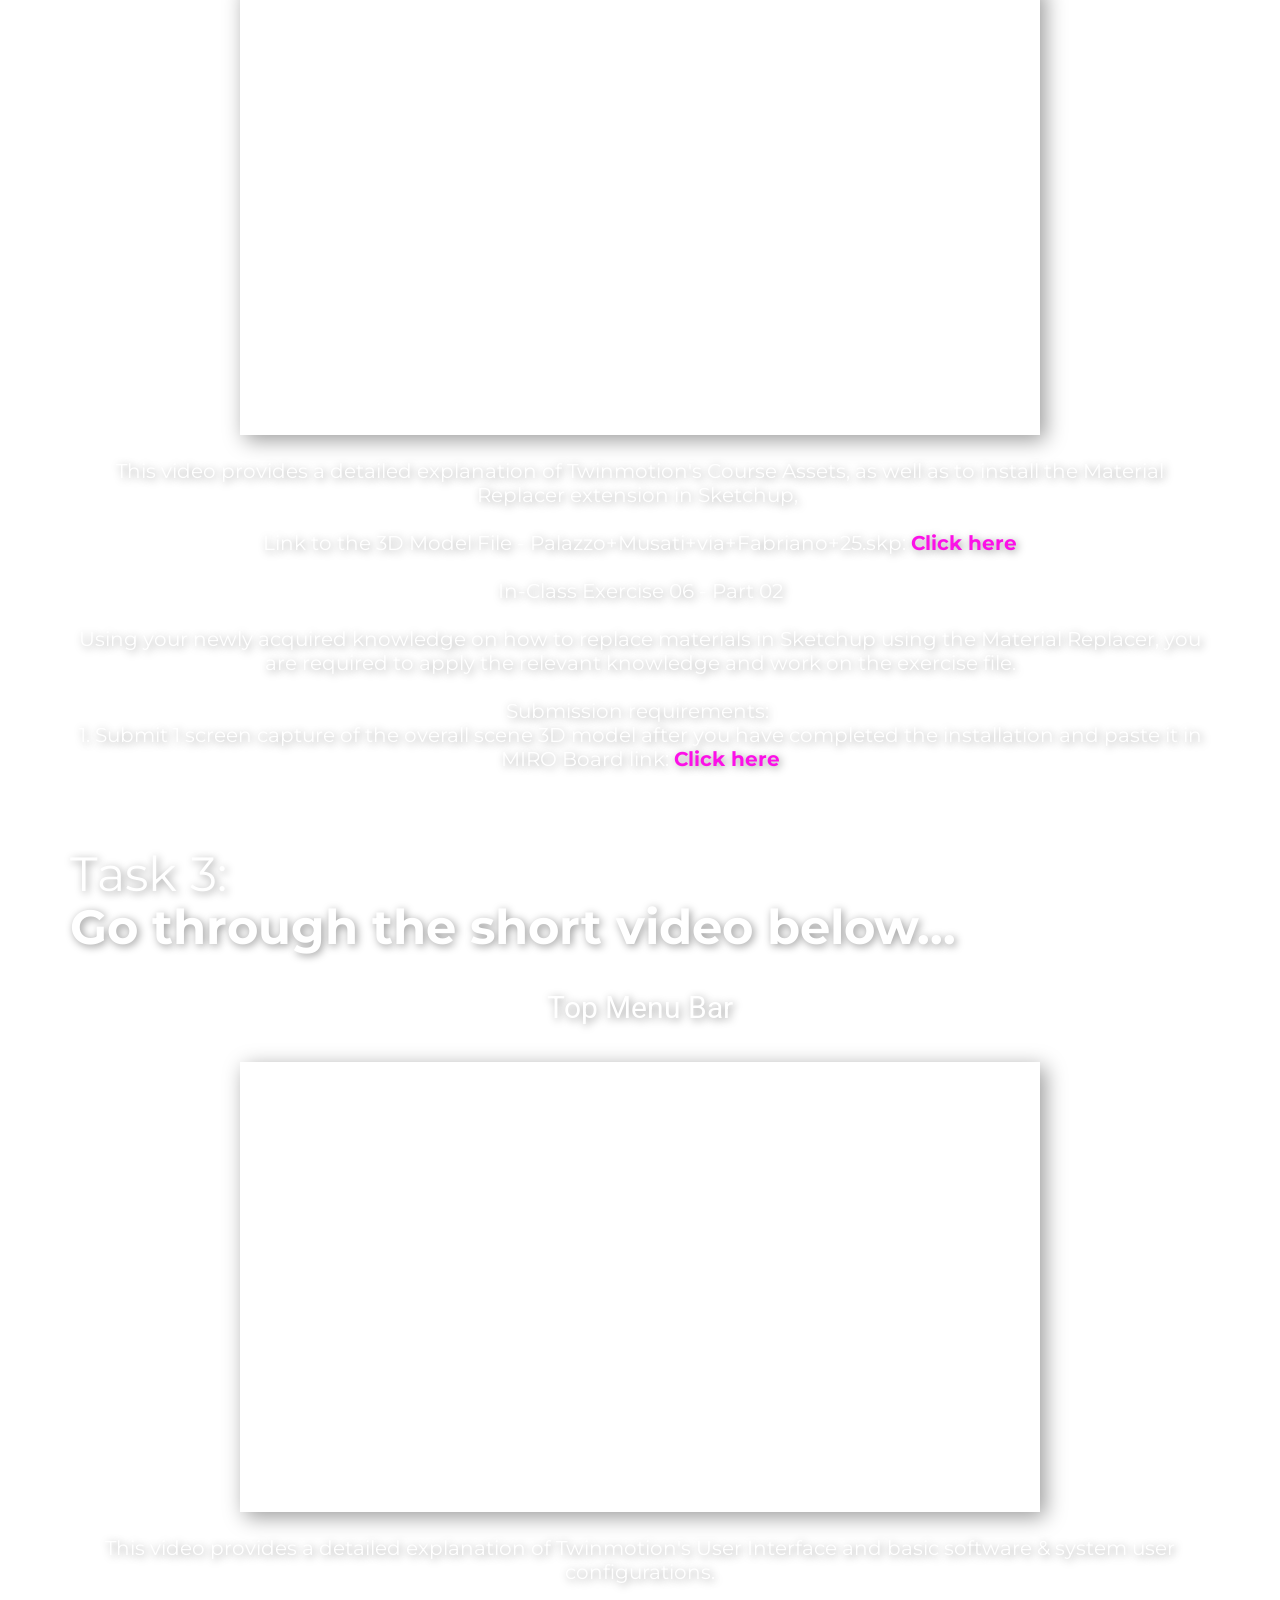
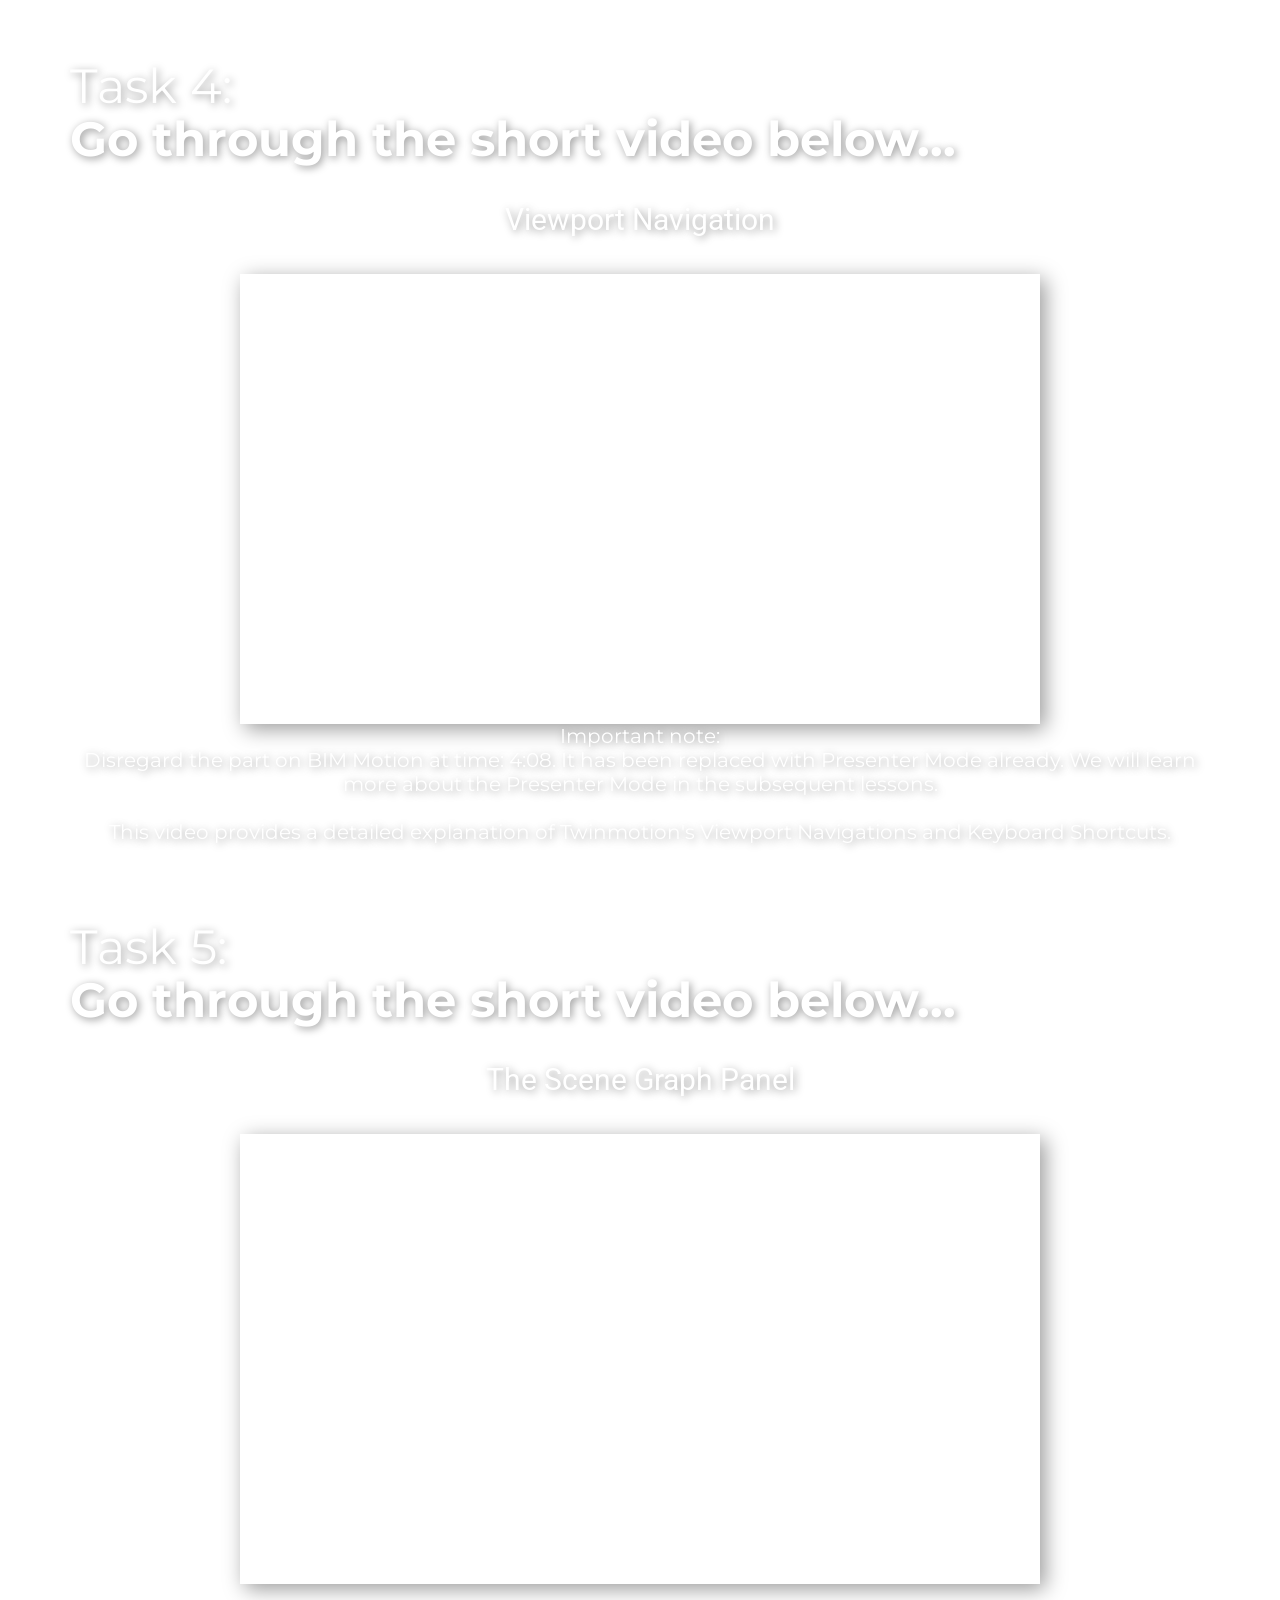
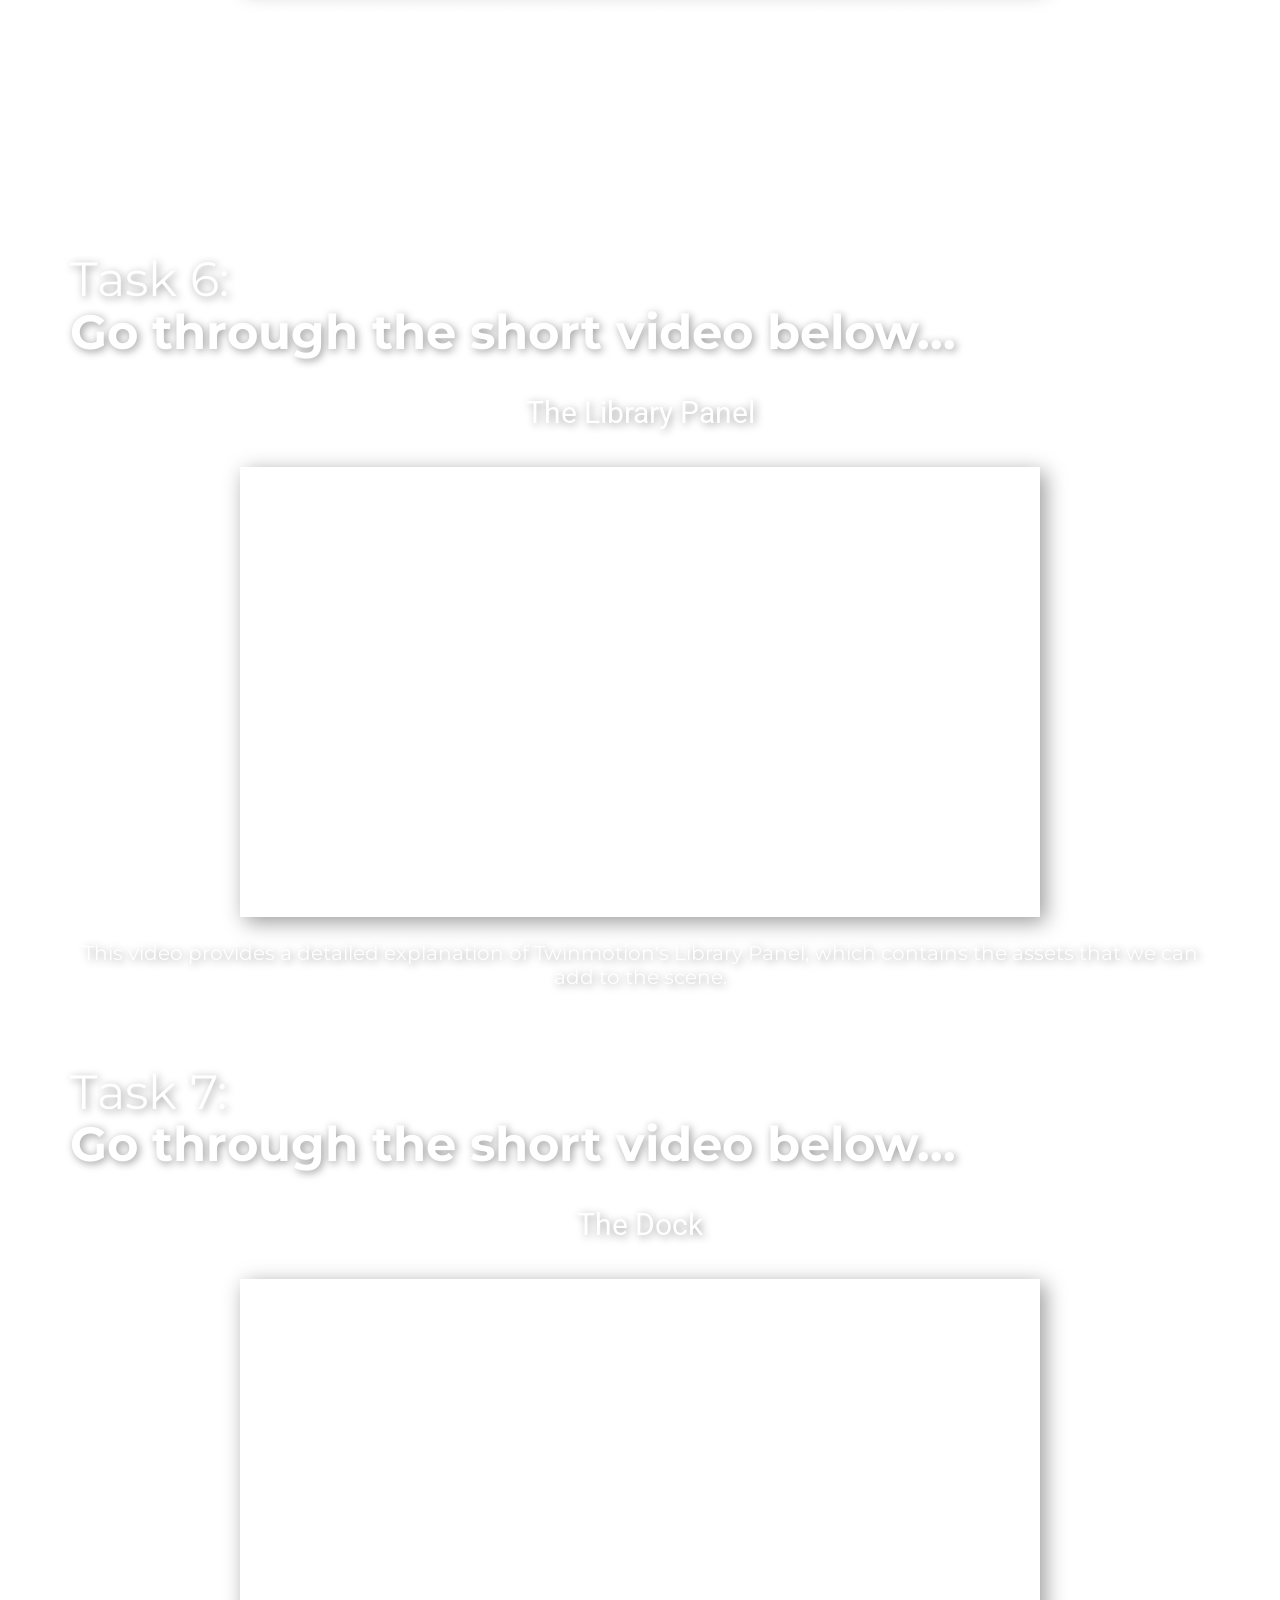
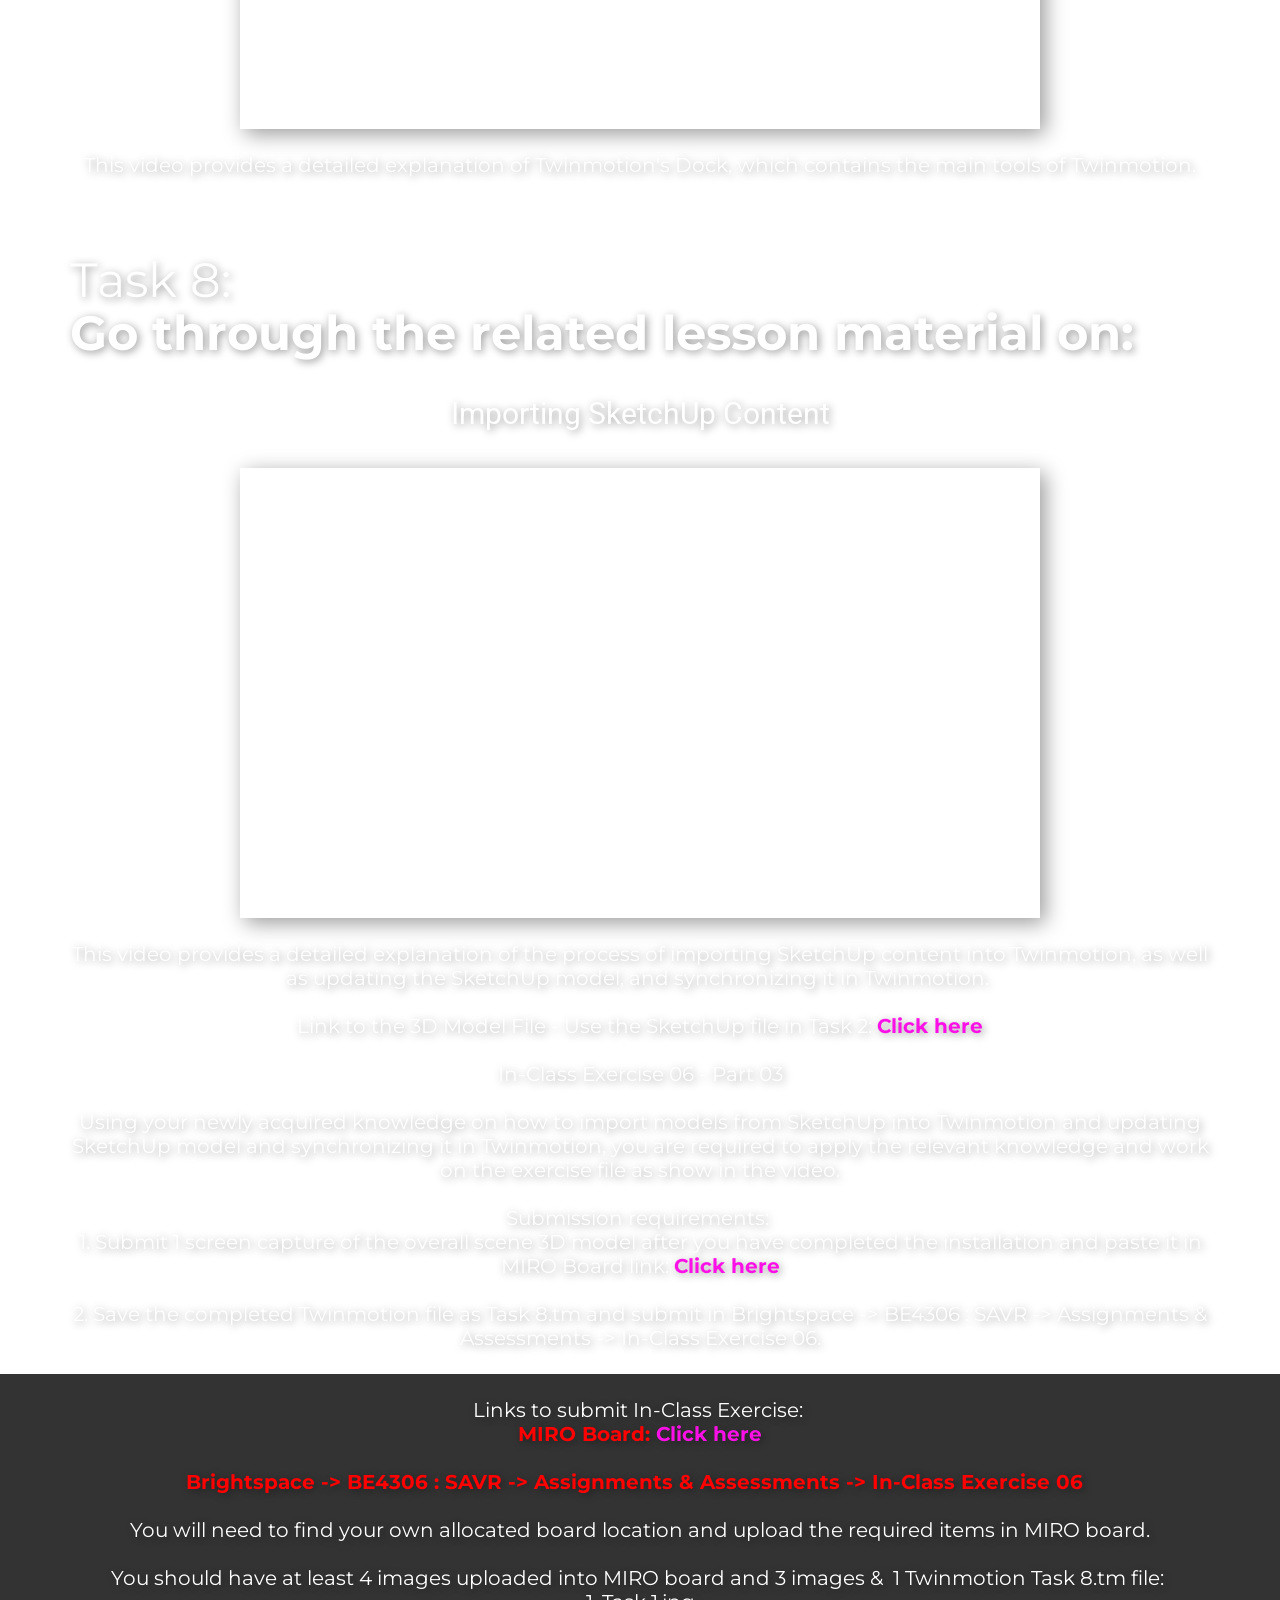
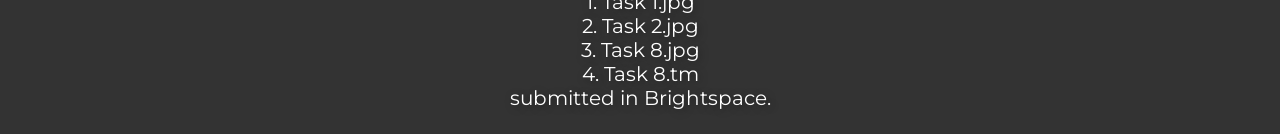
==== commit 6fba7b39: "Add files via upload" ====
--- a/Lesson-08.html
+++ b/Lesson-08.html
@@ -307,19 +307,5 @@
     <style class="u-overlap-style">.u-overlap:not(.u-sticky-scroll) .u-header {
 background-color: #fc10e7 !important; background-image: linear-gradient(#00f5fa, #0900ff) !important
 }</style>
-    
-    
-    <footer class="u-align-center u-clearfix u-footer u-grey-80 u-footer" id="sec-da6d"><div class="u-clearfix u-sheet u-sheet-1"></div></footer>
-    <section class="u-backlink u-clearfix u-grey-80">
-      <a class="u-link" href="https://nicepage.com/website-templates" target="_blank">
-        <span>Website Templates</span>
-      </a>
-      <p class="u-text">
-        <span>created with</span>
-      </p>
-      <a class="u-link" href="" target="_blank">
-        <span>Website Builder Software</span>
-      </a>. 
-    </section>
-  
+
 </body></html>
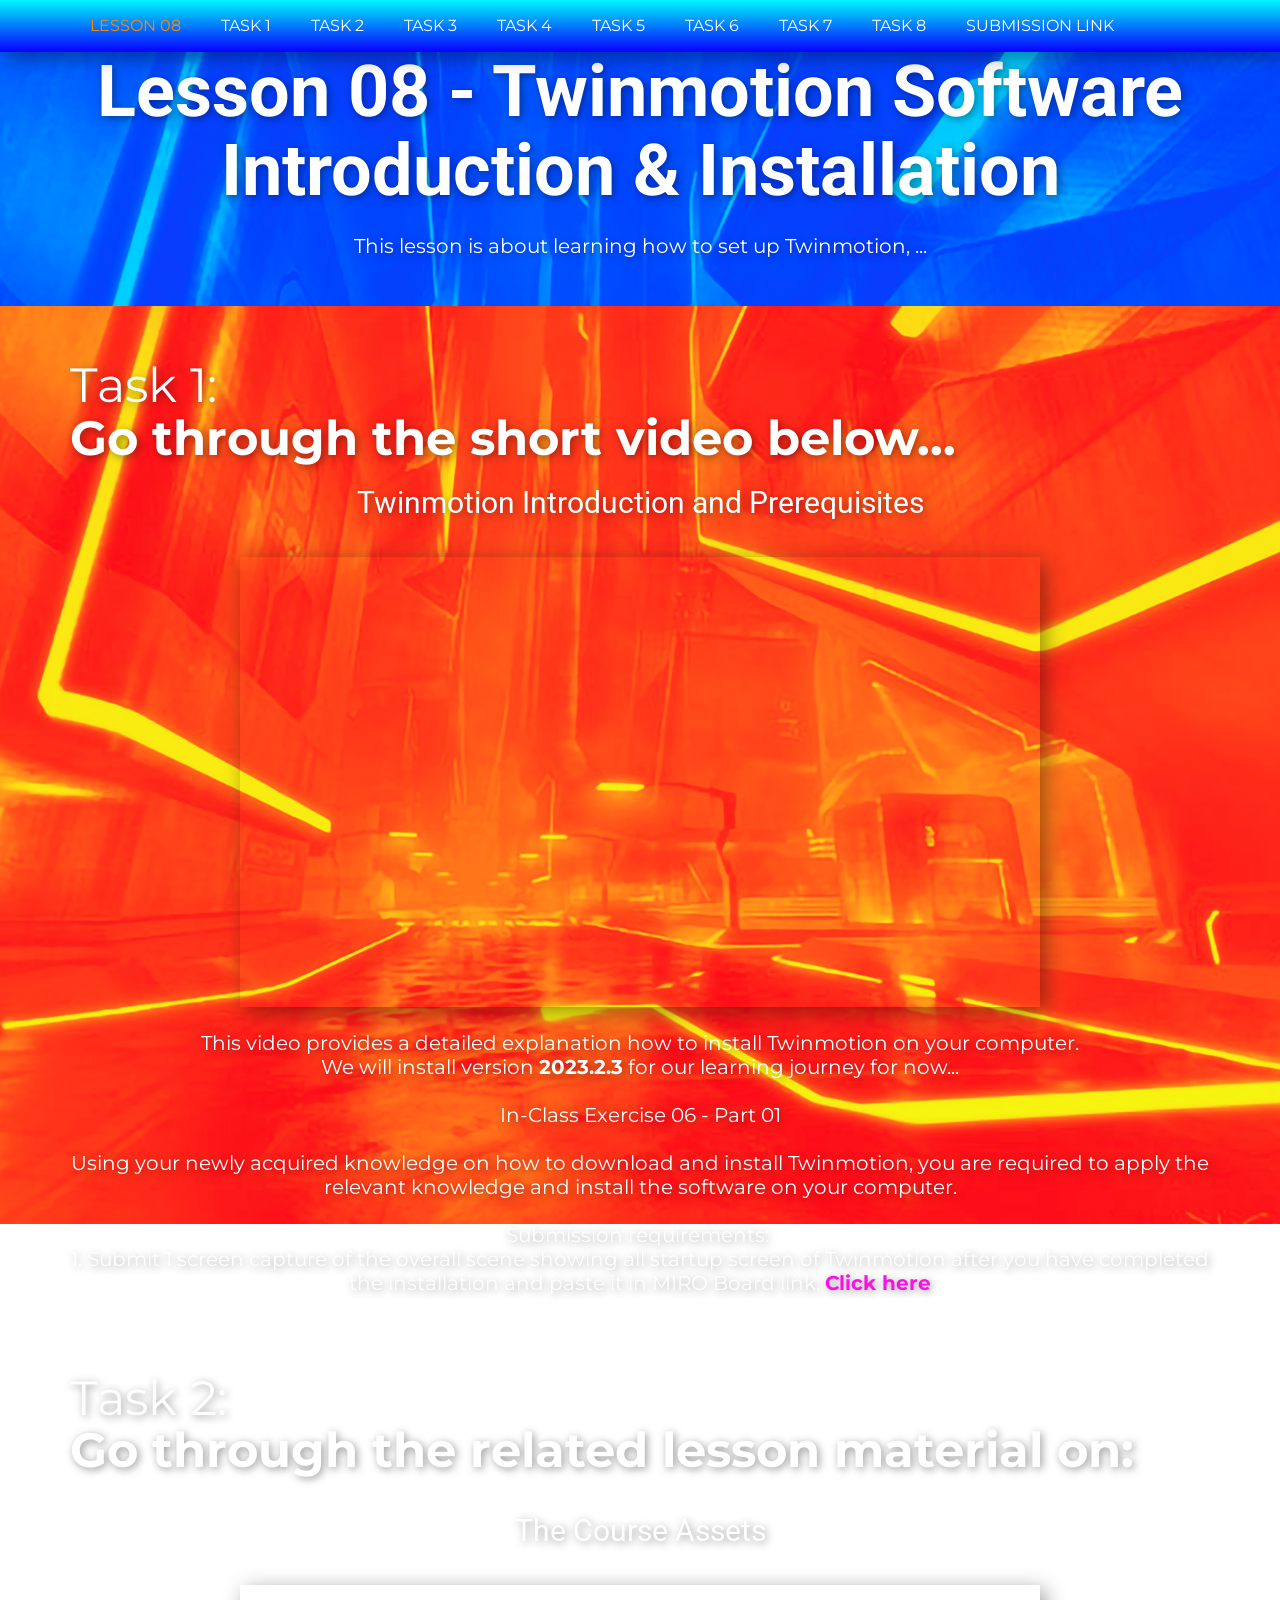
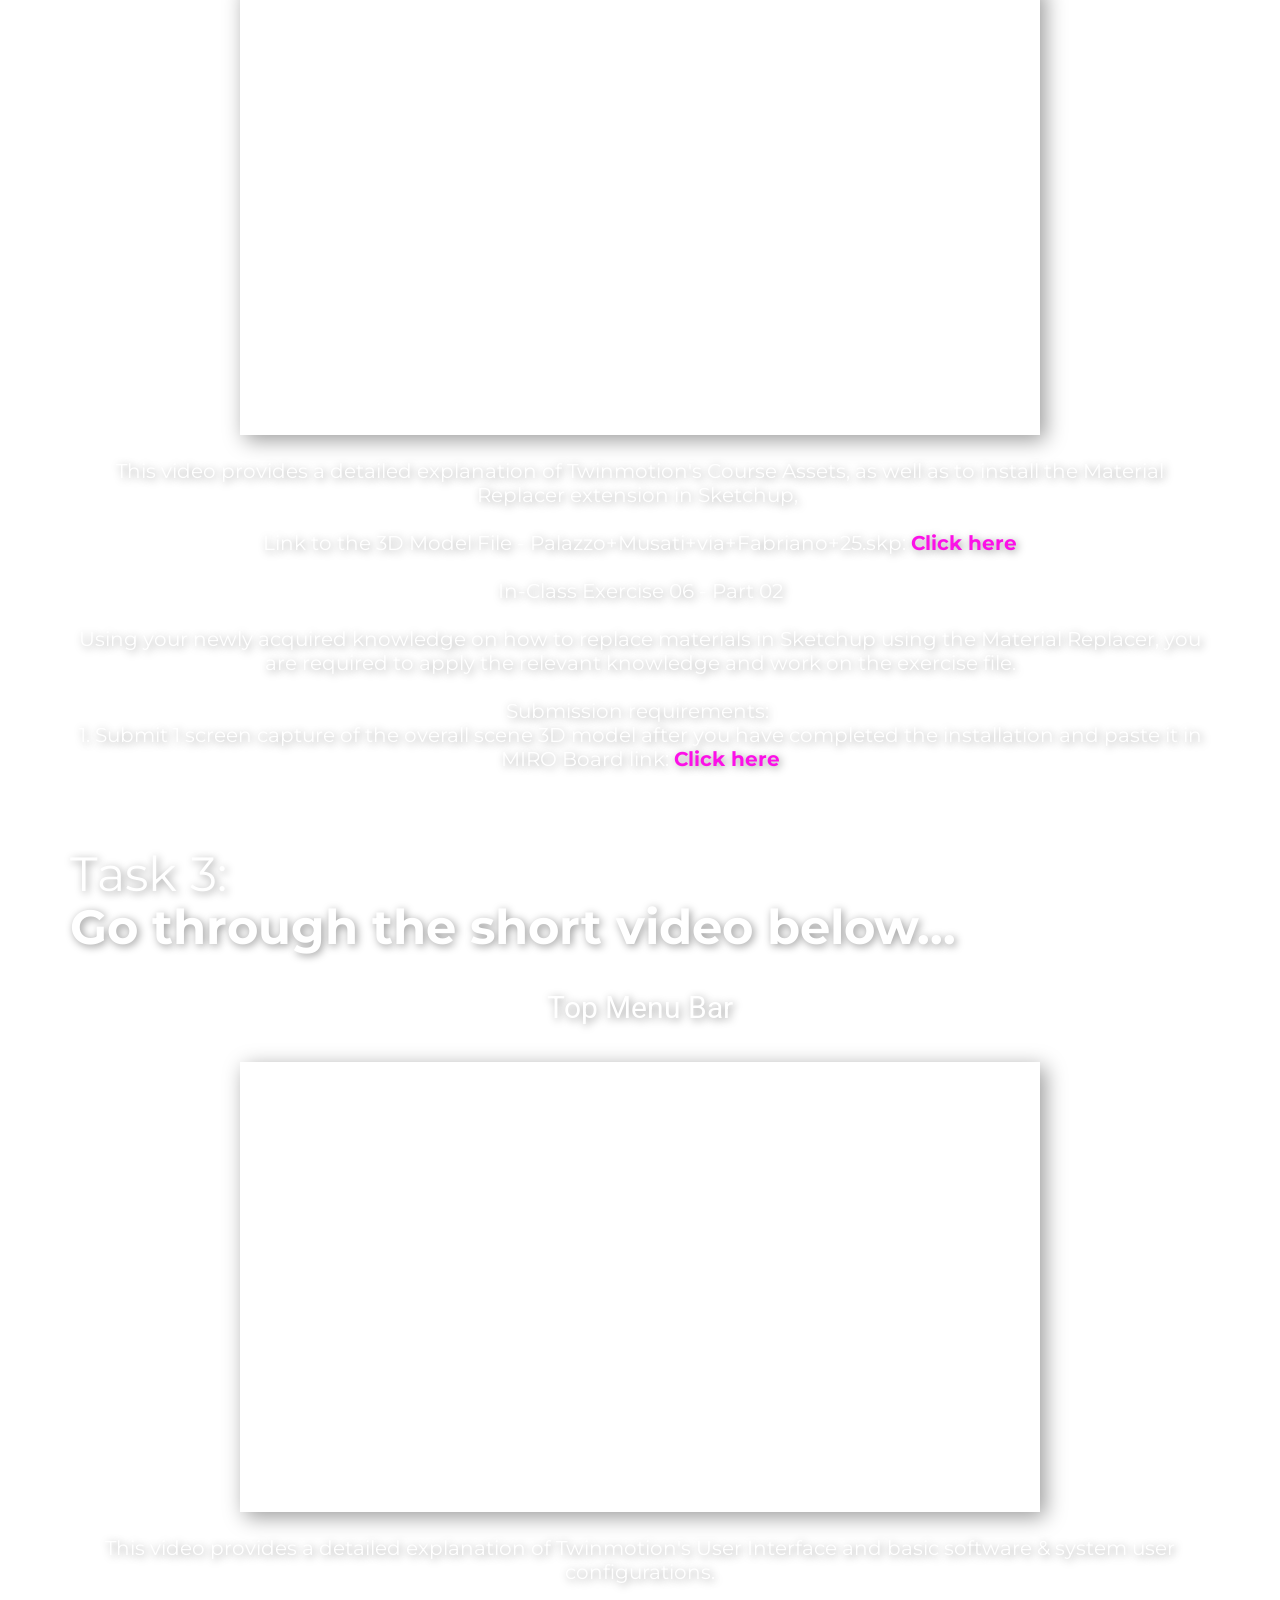
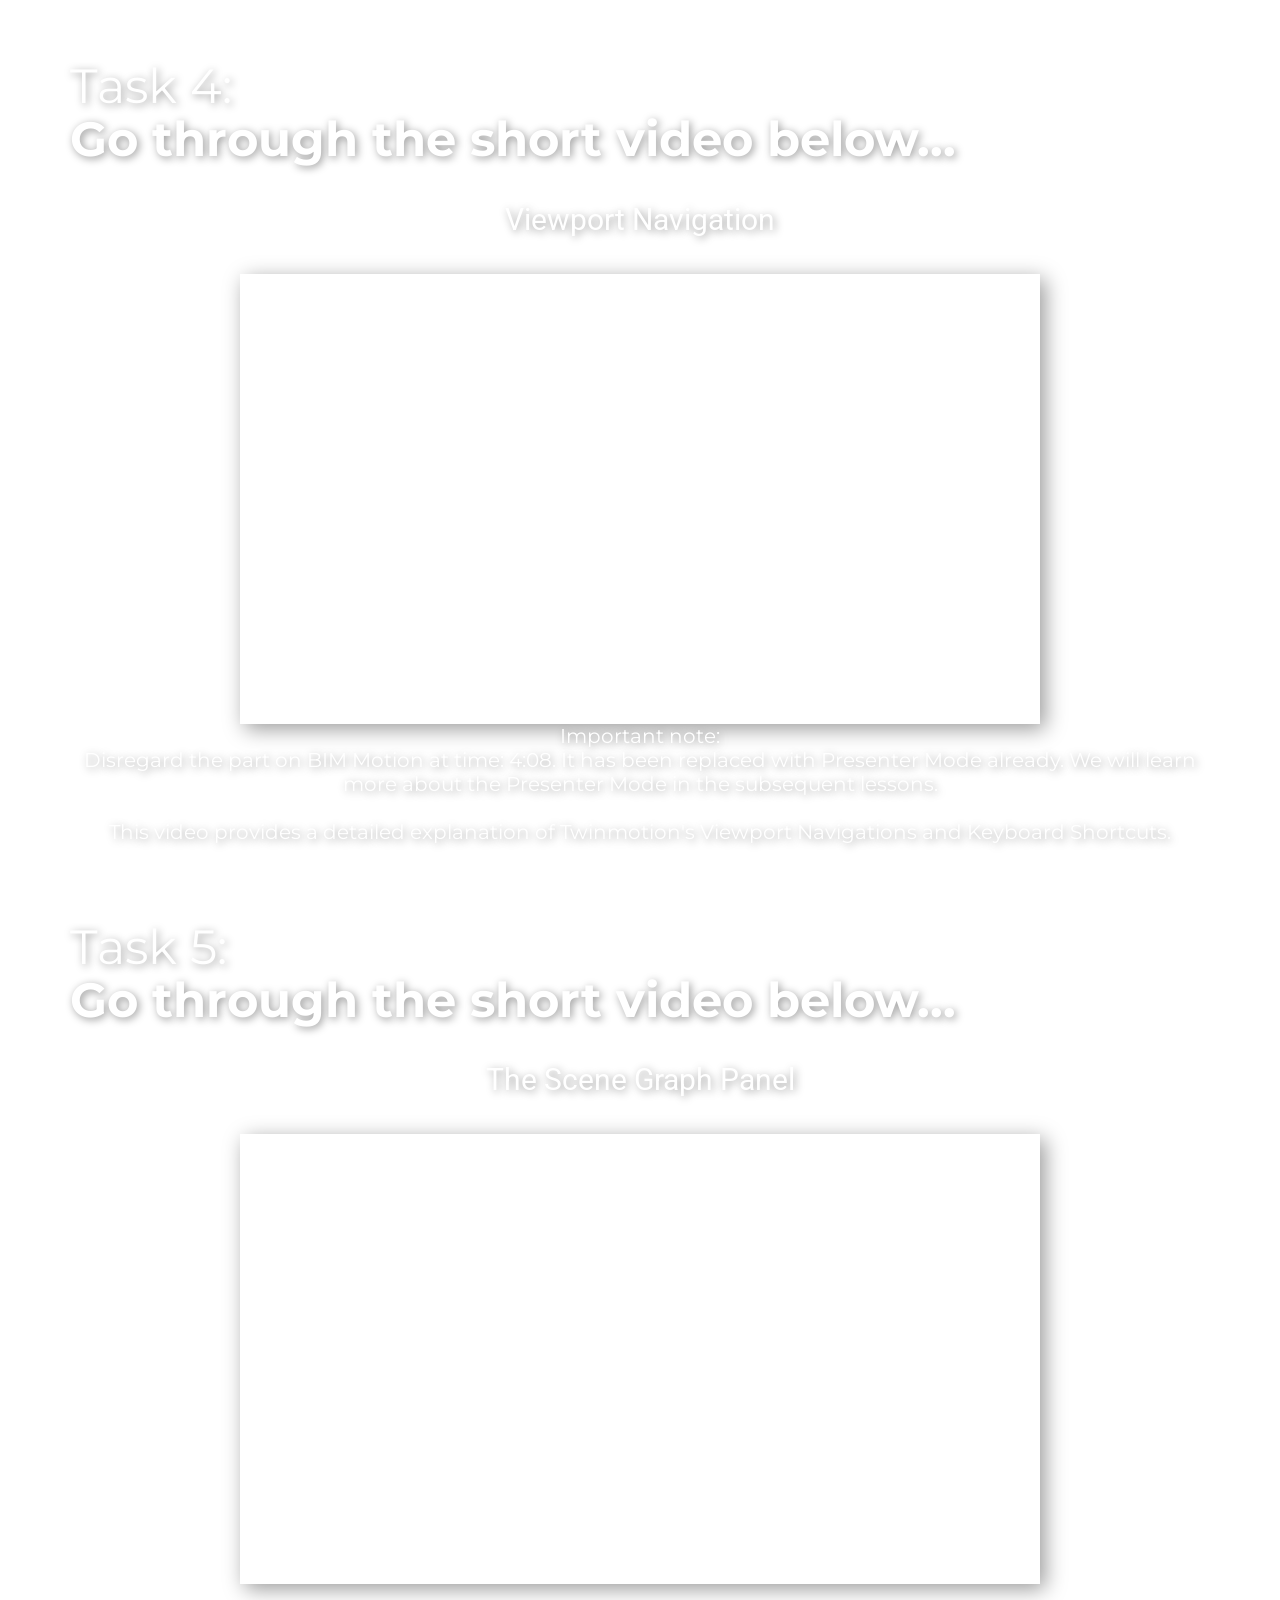
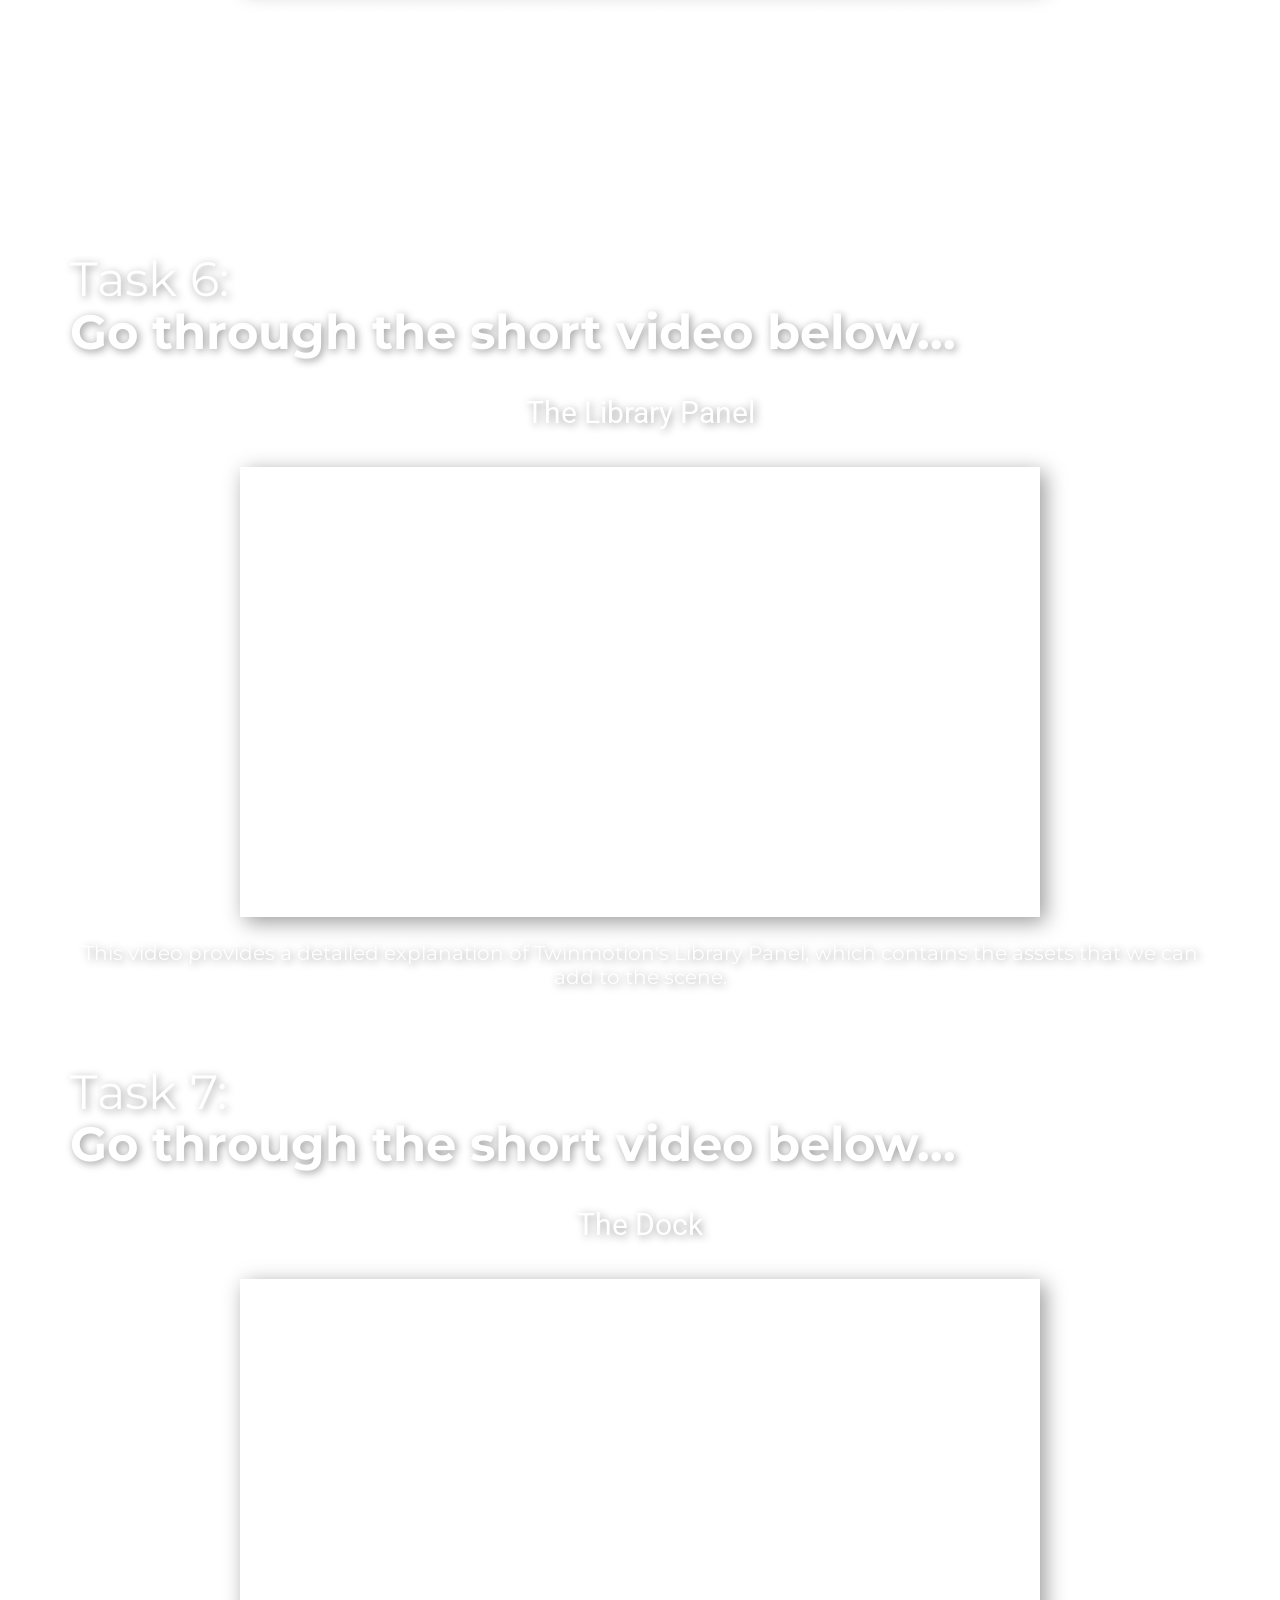
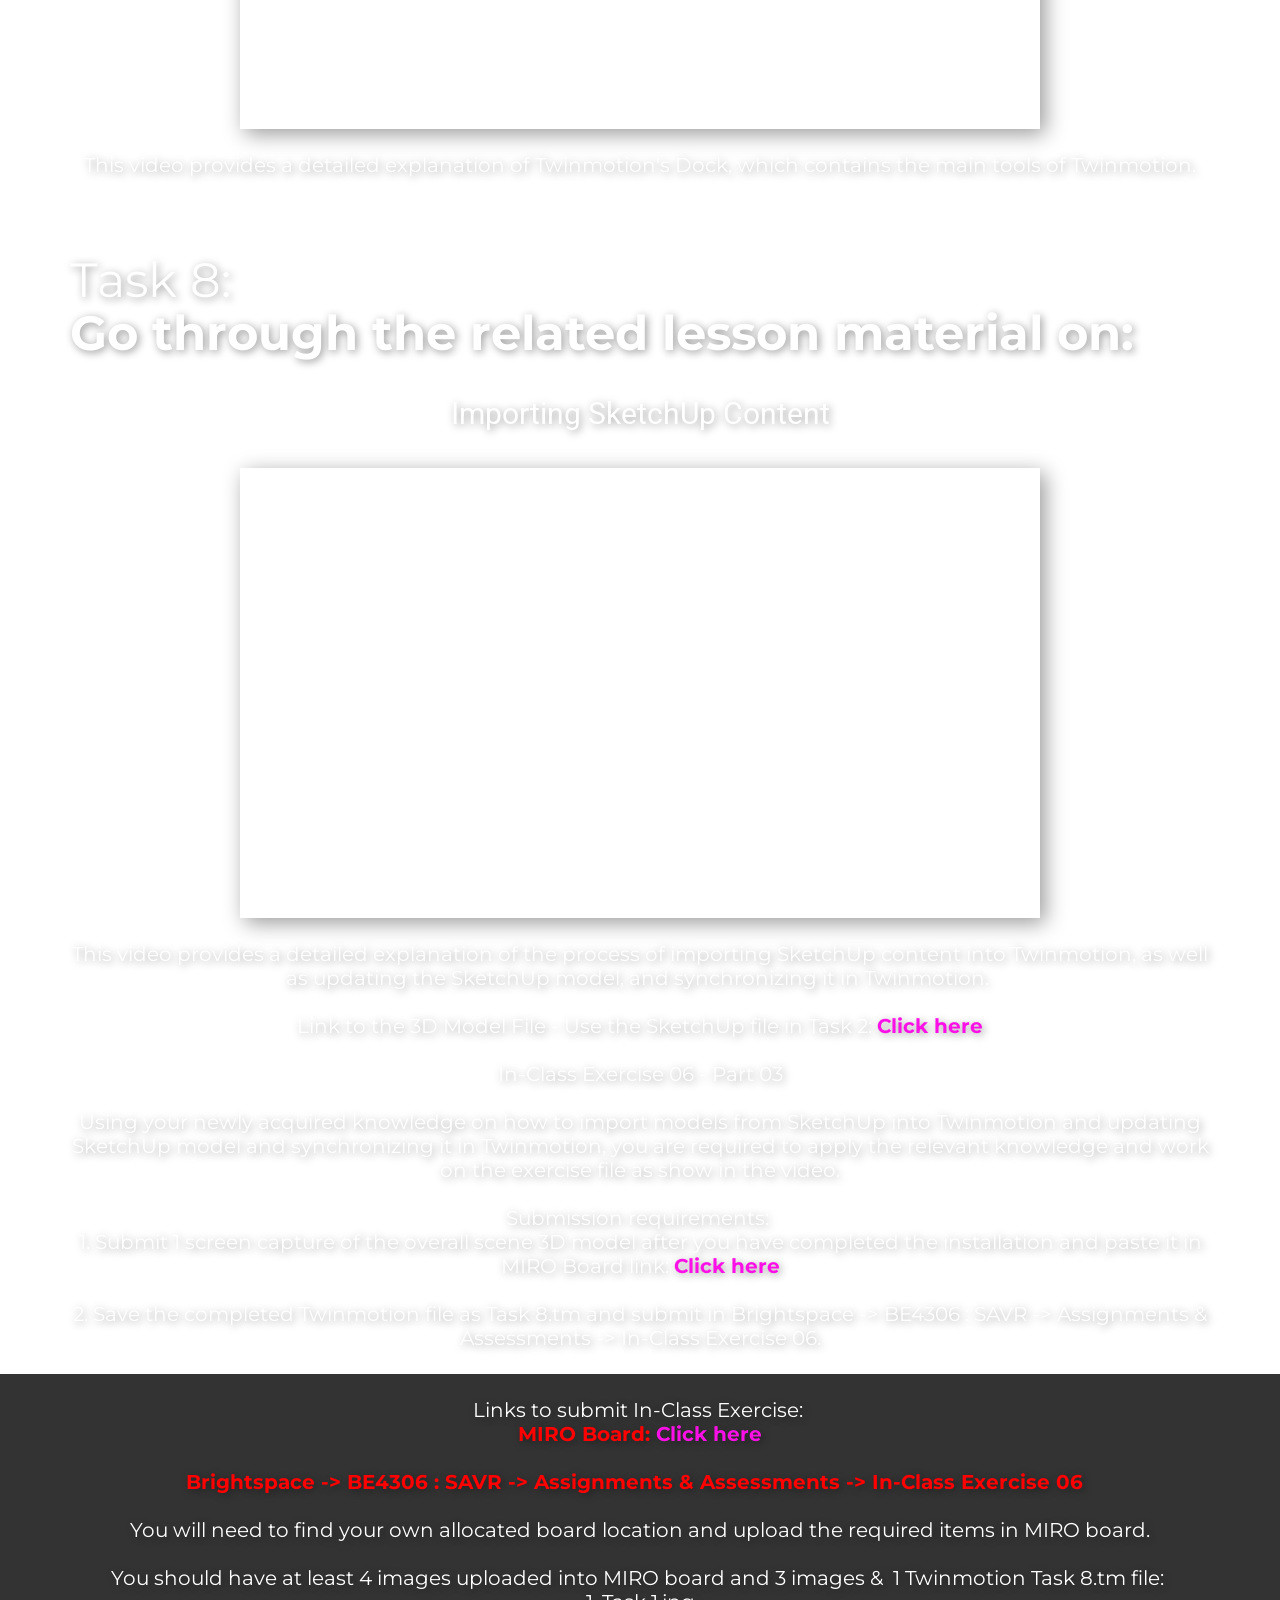
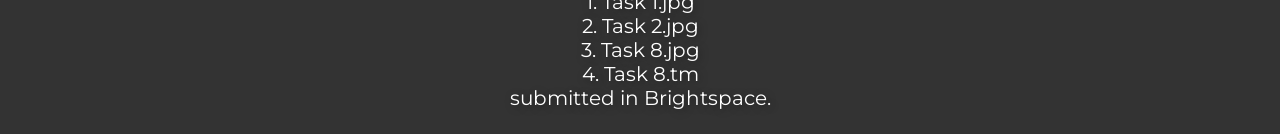
==== commit b9ea521c: "Add files via upload" ====
--- a/Lesson-08.html
+++ b/Lesson-08.html
@@ -108,7 +108,7 @@
           </div>
         </div>
         <h4 class="u-align-center u-text u-text-body-alt-color u-text-3">
-          <br> This video provides a detailed explanation how to install Twinmotion on your computer.<br>We will install version <span style="font-weight: 700;">2022.2.3</span> for our learning journey for now...<br>
+          <br> This video provides a detailed explanation how to install Twinmotion on your computer.<br>We will install version <span style="font-weight: 700;">2023.2.3</span> for our learning journey for now...<br>
           <br>In-Class Exercise 06 - Part 01<br>
           <br>Using your newly acquired knowledge on how to download and install Twinmotion, you are required to apply the relevant knowledge and install the software on your computer.<br>
           <br>Submission requirements:&nbsp;<br>1. Submit 1 screen capture of the overall scene showing all startup screen of Twinmotion after you have completed the installation and paste it in MIRO Board link:&nbsp;<a href="https://miro.com/app/board/uXjVNheZD0U=/" target="_blank" class="u-active-none u-border-none u-btn u-button-style u-hover-none u-none u-text-palette-1-base u-btn-1">Click here</a>
